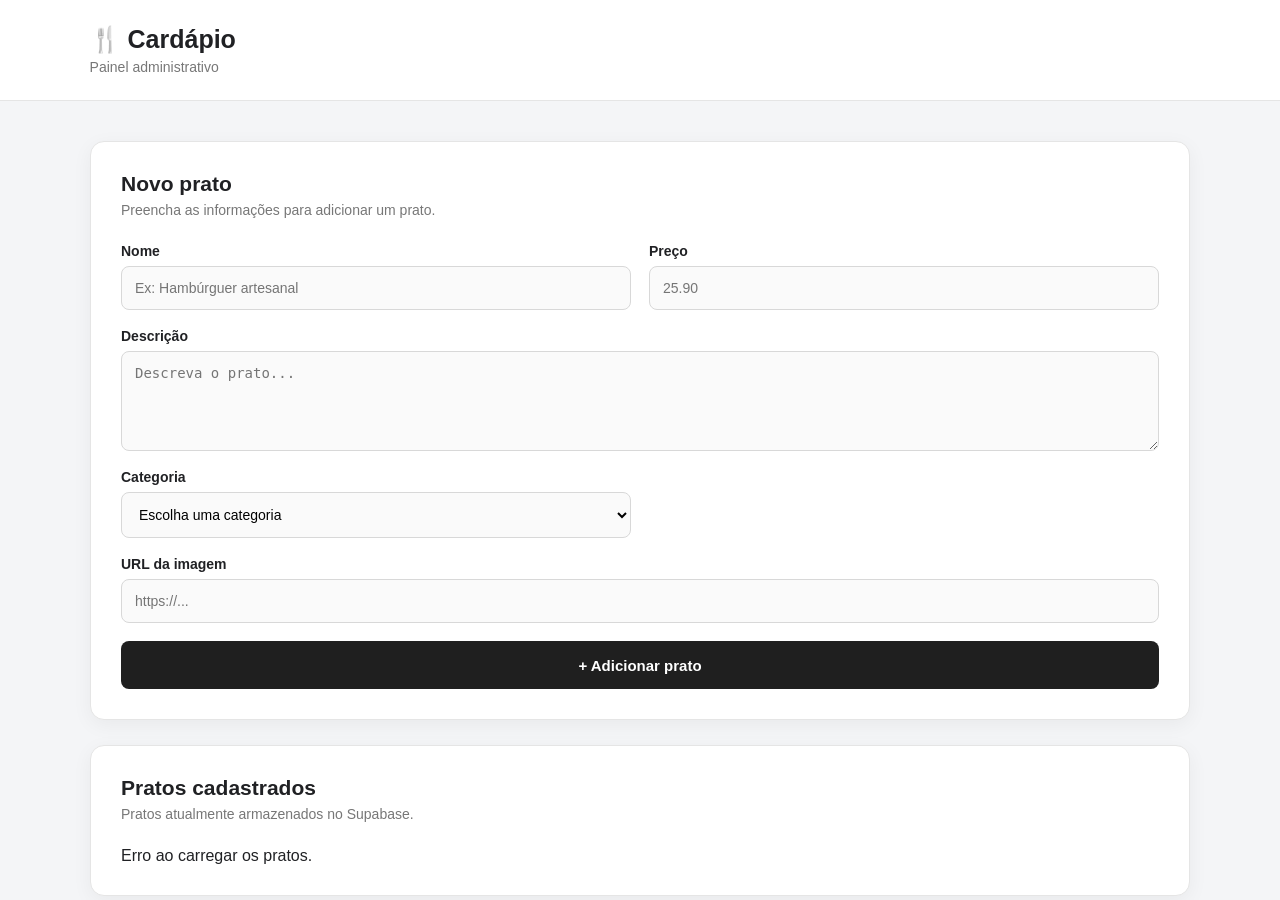
==== index.html @ d07afbeb "Rename admin.html to index.html" ====
<!DOCTYPE html>
<html lang="pt-BR">

<head>

    <meta charset="UTF-8">

    <meta name="viewport" content="width=device-width, initial-scale=1.0">

    <title>Administração do Cardápio</title>

    <link rel="stylesheet" href="admin.css">

</head>

<body>

    <header class="topo">

        <div>

            <h1>🍴 Cardápio</h1>

            <p>Painel administrativo</p>

        </div>

    </header>


    <main>

        <!-- =====================================
             ADICIONAR PRATO
        ====================================== -->

        <section class="painel">

            <div class="titulo">

                <h2>Novo prato</h2>

                <p>
                    Preencha as informações para adicionar um prato.
                </p>

            </div>


            <form id="formPrato">


                <div class="campo">

                    <label for="nome">
                        Nome
                    </label>

                    <input
                        type="text"
                        id="nome"
                        placeholder="Ex: Hambúrguer artesanal"
                        required
                    >

                </div>


                <div class="campo">

                    <label for="preco">
                        Preço
                    </label>

                    <input
                        type="number"
                        id="preco"
                        placeholder="25.90"
                        step="0.01"
                        min="0"
                        required
                    >

                </div>


                <div class="campo campo-grande">

                    <label for="descricao">
                        Descrição
                    </label>

                    <textarea
                        id="descricao"
                        placeholder="Descreva o prato..."
                    ></textarea>

                </div>


                <div class="campo">

                    <label for="categoria">
                        Categoria
                    </label>

                    <select id="categoria" required>

                        <option value="">
                            Escolha uma categoria
                        </option>

                        <option value="Entradas">
                            Entradas
                        </option>

                        <option value="Pratos Principais">
                            Pratos Principais
                        </option>

                        <option value="Bebidas">
                            Bebidas
                        </option>

                        <option value="Sobremesas">
                            Sobremesas
                        </option>

                    </select>

                </div>


                <div class="campo campo-grande">

                    <label for="imagem">
                        URL da imagem
                    </label>

                    <input
                        type="url"
                        id="imagem"
                        placeholder="https://..."
                    >

                </div>


                <button
                    type="submit"
                    id="botaoAdicionar"
                >
                    + Adicionar prato
                </button>


            </form>

        </section>


        <!-- =====================================
             PRATOS CADASTRADOS
        ====================================== -->

        <section class="painel">

            <div class="titulo">

                <h2>Pratos cadastrados</h2>

                <p>
                    Pratos atualmente armazenados no Supabase.
                </p>

            </div>


            <div id="listaPratos">

                <p class="carregando">
                    Carregando...
                </p>

            </div>

        </section>

    </main>


    <script src="admin.js"></script>

</body>

</html>
---- admin.css ----
* {
    box-sizing: border-box;
    margin: 0;
    padding: 0;
}

body {

    font-family:
        Arial,
        Helvetica,
        sans-serif;

    background: #f4f5f7;

    color: #202124;

    min-height: 100vh;
}


/* =========================================
   TOPO
========================================= */

.topo {

    background: #ffffff;

    border-bottom: 1px solid #e5e5e5;

    padding: 25px 7%;

}

.topo h1 {

    font-size: 25px;

    margin-bottom: 5px;

}

.topo p {

    color: #777;

    font-size: 14px;

}


/* =========================================
   CONTEÚDO
========================================= */

main {

    width: 90%;

    max-width: 1100px;

    margin: 40px auto;

}


/* =========================================
   PAINEL
========================================= */

.painel {

    background: white;

    border: 1px solid #e5e5e5;

    border-radius: 14px;

    padding: 30px;

    margin-bottom: 25px;

    box-shadow:
        0 5px 20px rgba(0, 0, 0, 0.05);

}


/* =========================================
   TÍTULO
========================================= */

.titulo {

    margin-bottom: 25px;

}

.titulo h2 {

    font-size: 21px;

    margin-bottom: 6px;

}

.titulo p {

    color: #777;

    font-size: 14px;

}


/* =========================================
   FORMULÁRIO
========================================= */

#formPrato {

    display: grid;

    grid-template-columns: 1fr 1fr;

    gap: 18px;

}

.campo {

    display: flex;

    flex-direction: column;

    gap: 7px;

}

.campo-grande {

    grid-column: span 2;

}

.campo label {

    font-size: 14px;

    font-weight: 600;

}

input,
textarea,
select {

    width: 100%;

    border: 1px solid #d8d8d8;

    border-radius: 8px;

    padding: 13px;

    font-size: 14px;

    background: #fafafa;

    outline: none;

}

textarea {

    min-height: 100px;

    resize: vertical;

}

input:focus,
textarea:focus,
select:focus {

    background: white;

    border-color: #555;

}


/* =========================================
   BOTÃO
========================================= */

#botaoAdicionar {

    grid-column: span 2;

    height: 48px;

    border: none;

    border-radius: 8px;

    background: #1f1f1f;

    color: white;

    font-size: 15px;

    font-weight: bold;

    cursor: pointer;

}

#botaoAdicionar:hover {

    background: #000;

}


/* =========================================
   LISTA
========================================= */

#listaPratos {

    display: grid;

    grid-template-columns:
        repeat(
            auto-fill,
            minmax(280px, 1fr)
        );

    gap: 20px;

}


/* =========================================
   CARD
========================================= */

.prato {

    border: 1px solid #e5e5e5;

    border-radius: 12px;

    overflow: hidden;

    background: white;

}


.prato-imagem {

    width: 100%;

    height: 180px;

    object-fit: cover;

    background: #eee;

}


.prato-info {

    padding: 18px;

}


.prato-info h3 {

    font-size: 18px;

    margin-bottom: 8px;

}


.prato-info p {

    color: #777;

    font-size: 14px;

    line-height: 1.5;

    margin-bottom: 12px;

}


.prato-categoria {

    display: inline-block;

    background: #f0f0f0;

    border-radius: 20px;

    padding: 5px 10px;

    font-size: 12px;

    margin-bottom: 10px;

}


.prato-preco {

    display: block;

    font-size: 18px;

    font-weight: bold;

}


/* =========================================
   MENSAGENS
========================================= */

.carregando {

    color: #777;

    text-align: center;

    padding: 30px;

}


/* =========================================
   MOBILE
========================================= */

@media (max-width: 700px) {

    main {

        width: 94%;

        margin: 25px auto;

    }

    .painel {

        padding: 20px;

    }

    #formPrato {

        grid-template-columns: 1fr;

    }

    .campo-grande,
    #botaoAdicionar {

        grid-column: span 1;

    }

}
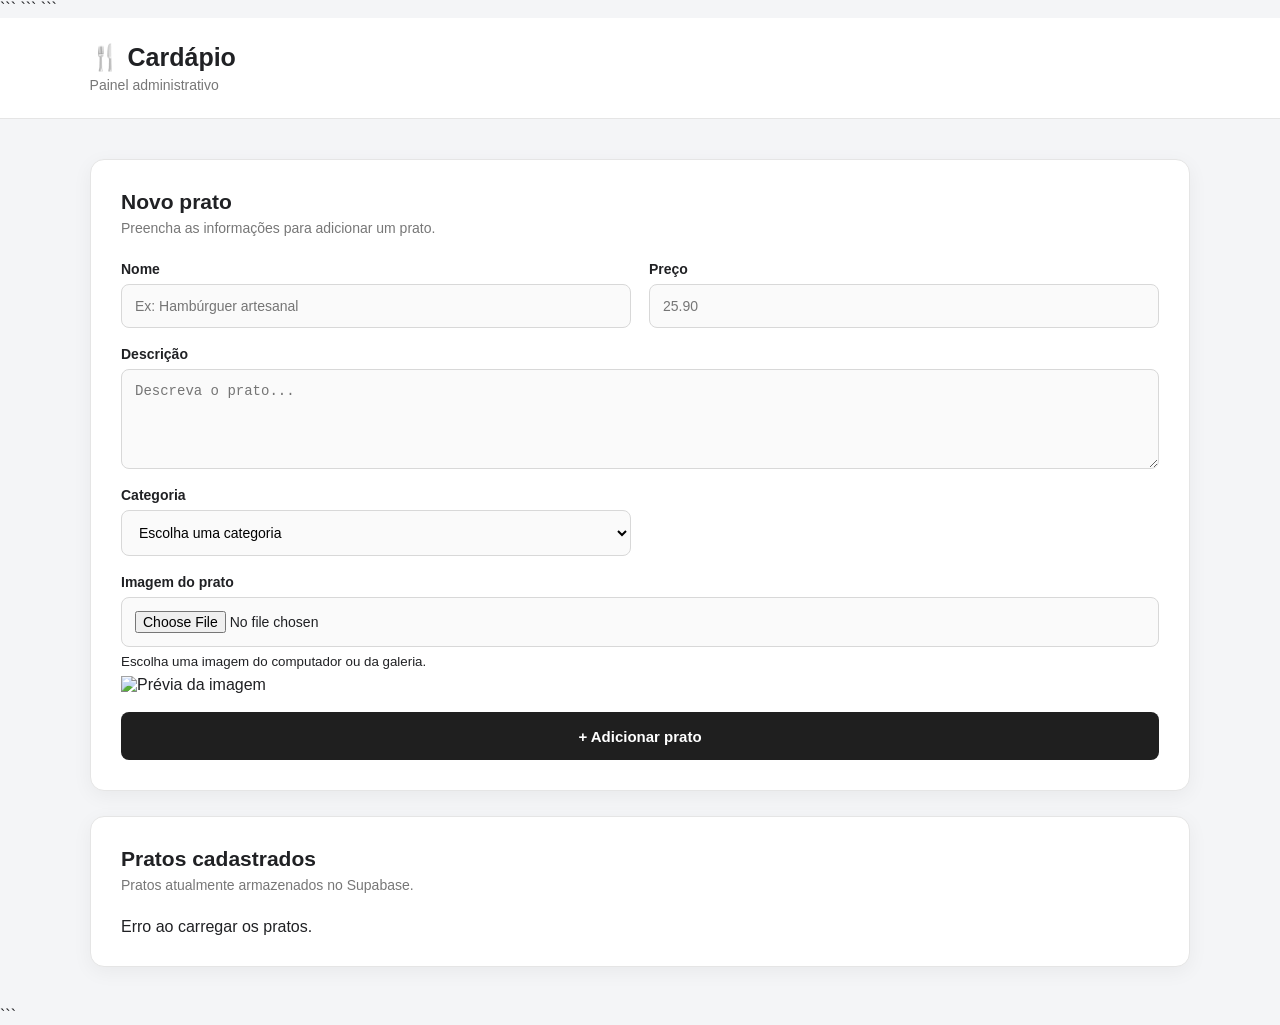
==== commit d3e4e5b4: "Update index.html" ====
--- a/index.html
+++ b/index.html
@@ -1,195 +1,211 @@
 <!DOCTYPE html>
+
 <html lang="pt-BR">
 
 <head>
 
-    <meta charset="UTF-8">
-
-    <meta name="viewport" content="width=device-width, initial-scale=1.0">
-
-    <title>Administração do Cardápio</title>
-
-    <link rel="stylesheet" href="admin.css">
+```
+<meta charset="UTF-8">
+
+<meta name="viewport" content="width=device-width, initial-scale=1.0">
+
+<title>Administração do Cardápio</title>
+
+<link rel="stylesheet" href="admin.css">
+```
 
 </head>
 
 <body>
 
-    <header class="topo">
-
-        <div>
-
-            <h1>🍴 Cardápio</h1>
-
-            <p>Painel administrativo</p>
+```
+<header class="topo">
+
+    <div>
+
+        <h1>🍴 Cardápio</h1>
+
+        <p>Painel administrativo</p>
+
+    </div>
+
+</header>
+
+
+<main>
+
+    <section class="painel">
+
+        <div class="titulo">
+
+            <h2>Novo prato</h2>
+
+            <p>
+                Preencha as informações para adicionar um prato.
+            </p>
 
         </div>
 
-    </header>
-
-
-    <main>
-
-        <!-- =====================================
-             ADICIONAR PRATO
-        ====================================== -->
-
-        <section class="painel">
-
-            <div class="titulo">
-
-                <h2>Novo prato</h2>
-
-                <p>
-                    Preencha as informações para adicionar um prato.
-                </p>
-
-            </div>
-
-
-            <form id="formPrato">
-
-
-                <div class="campo">
-
-                    <label for="nome">
-                        Nome
-                    </label>
-
-                    <input
-                        type="text"
-                        id="nome"
-                        placeholder="Ex: Hambúrguer artesanal"
-                        required
+
+        <form id="formPrato">
+
+
+            <div class="campo">
+
+                <label for="nome">
+                    Nome
+                </label>
+
+                <input
+                    type="text"
+                    id="nome"
+                    placeholder="Ex: Hambúrguer artesanal"
+                    required
+                >
+
+            </div>
+
+
+            <div class="campo">
+
+                <label for="preco">
+                    Preço
+                </label>
+
+                <input
+                    type="number"
+                    id="preco"
+                    placeholder="25.90"
+                    step="0.01"
+                    min="0"
+                    required
+                >
+
+            </div>
+
+
+            <div class="campo campo-grande">
+
+                <label for="descricao">
+                    Descrição
+                </label>
+
+                <textarea
+                    id="descricao"
+                    placeholder="Descreva o prato..."
+                ></textarea>
+
+            </div>
+
+
+            <div class="campo">
+
+                <label for="categoria">
+                    Categoria
+                </label>
+
+                <select id="categoria" required>
+
+                    <option value="">
+                        Escolha uma categoria
+                    </option>
+
+                    <option value="Entradas">
+                        Entradas
+                    </option>
+
+                    <option value="Pratos Principais">
+                        Pratos Principais
+                    </option>
+
+                    <option value="Bebidas">
+                        Bebidas
+                    </option>
+
+                    <option value="Sobremesas">
+                        Sobremesas
+                    </option>
+
+                </select>
+
+            </div>
+
+
+            <!-- UPLOAD DE IMAGEM -->
+
+            <div class="campo campo-grande">
+
+                <label for="imagem">
+                    Imagem do prato
+                </label>
+
+                <input
+                    type="file"
+                    id="imagem"
+                    accept="image/*"
+                    required
+                >
+
+                <small>
+                    Escolha uma imagem do computador ou da galeria.
+                </small>
+
+
+                <!-- PRÉ-VISUALIZAÇÃO -->
+
+                <div id="previewContainer">
+
+                    <img
+                        id="previewImagem"
+                        alt="Prévia da imagem"
                     >
 
                 </div>
 
-
-                <div class="campo">
-
-                    <label for="preco">
-                        Preço
-                    </label>
-
-                    <input
-                        type="number"
-                        id="preco"
-                        placeholder="25.90"
-                        step="0.01"
-                        min="0"
-                        required
-                    >
-
-                </div>
-
-
-                <div class="campo campo-grande">
-
-                    <label for="descricao">
-                        Descrição
-                    </label>
-
-                    <textarea
-                        id="descricao"
-                        placeholder="Descreva o prato..."
-                    ></textarea>
-
-                </div>
-
-
-                <div class="campo">
-
-                    <label for="categoria">
-                        Categoria
-                    </label>
-
-                    <select id="categoria" required>
-
-                        <option value="">
-                            Escolha uma categoria
-                        </option>
-
-                        <option value="Entradas">
-                            Entradas
-                        </option>
-
-                        <option value="Pratos Principais">
-                            Pratos Principais
-                        </option>
-
-                        <option value="Bebidas">
-                            Bebidas
-                        </option>
-
-                        <option value="Sobremesas">
-                            Sobremesas
-                        </option>
-
-                    </select>
-
-                </div>
-
-
-                <div class="campo campo-grande">
-
-                    <label for="imagem">
-                        URL da imagem
-                    </label>
-
-                    <input
-                        type="url"
-                        id="imagem"
-                        placeholder="https://..."
-                    >
-
-                </div>
-
-
-                <button
-                    type="submit"
-                    id="botaoAdicionar"
-                >
-                    + Adicionar prato
-                </button>
-
-
-            </form>
-
-        </section>
-
-
-        <!-- =====================================
-             PRATOS CADASTRADOS
-        ====================================== -->
-
-        <section class="painel">
-
-            <div class="titulo">
-
-                <h2>Pratos cadastrados</h2>
-
-                <p>
-                    Pratos atualmente armazenados no Supabase.
-                </p>
-
-            </div>
-
-
-            <div id="listaPratos">
-
-                <p class="carregando">
-                    Carregando...
-                </p>
-
-            </div>
-
-        </section>
-
-    </main>
-
-
-    <script src="admin.js"></script>
+            </div>
+
+
+            <button
+                type="submit"
+                id="botaoAdicionar"
+            >
+                + Adicionar prato
+            </button>
+
+
+        </form>
+
+    </section>
+
+
+    <section class="painel">
+
+        <div class="titulo">
+
+            <h2>Pratos cadastrados</h2>
+
+            <p>
+                Pratos atualmente armazenados no Supabase.
+            </p>
+
+        </div>
+
+
+        <div id="listaPratos">
+
+            <p class="carregando">
+                Carregando...
+            </p>
+
+        </div>
+
+    </section>
+
+</main>
+
+
+<script src="admin.js"></script>
+```
 
 </body>
 
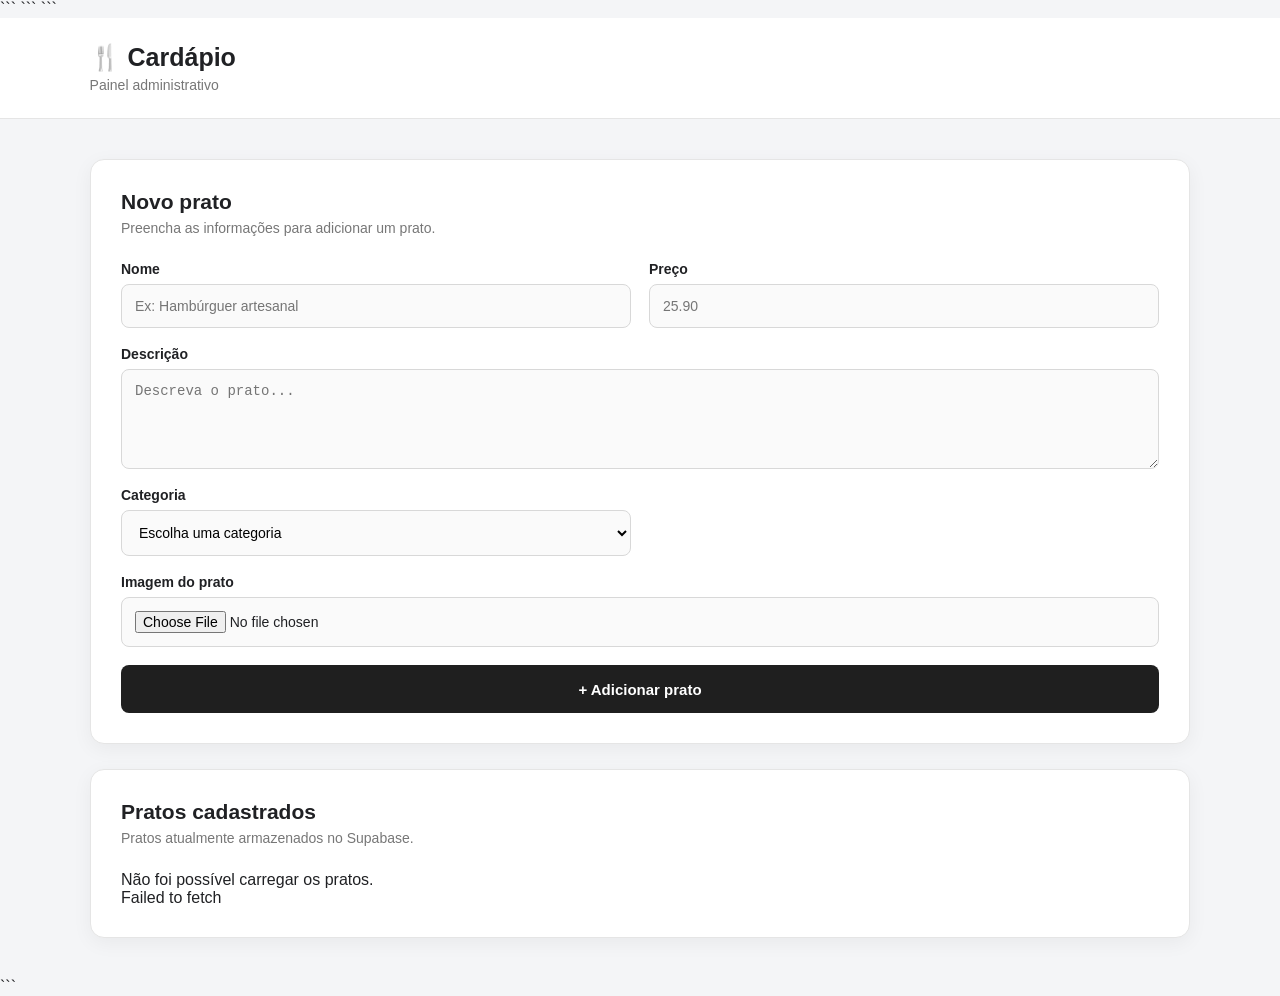
==== commit e0452c11: "Update index.html" ====
--- a/index.html
+++ b/index.html
@@ -33,6 +33,10 @@
 
 
 <main>
+
+    <!-- =====================================
+         ADICIONAR PRATO
+    ====================================== -->
 
     <section class="painel">
 
@@ -131,7 +135,9 @@
             </div>
 
 
-            <!-- UPLOAD DE IMAGEM -->
+            <!-- =====================================
+                 UPLOAD DE IMAGEM
+            ====================================== -->
 
             <div class="campo campo-grande">
 
@@ -146,17 +152,14 @@
                     required
                 >
 
-                <small>
-                    Escolha uma imagem do computador ou da galeria.
-                </small>
-
-
-                <!-- PRÉ-VISUALIZAÇÃO -->
-
-                <div id="previewContainer">
+                <div
+                    id="previewContainer"
+                    style="display: none;"
+                >
 
                     <img
                         id="previewImagem"
+                        src=""
                         alt="Prévia da imagem"
                     >
 
@@ -178,6 +181,10 @@
     </section>
 
 
+    <!-- =====================================
+         PRATOS CADASTRADOS
+    ====================================== -->
+
     <section class="painel">
 
         <div class="titulo">
--- a/admin.css
+++ b/admin.css
@@ -379,3 +379,42 @@
     }
 
 }
+/* =========================================
+   UPLOAD DE IMAGEM
+========================================= */
+
+#imagem {
+
+    cursor: pointer;
+
+}
+
+#previewContainer {
+
+    display: none;
+
+    width: 100%;
+
+    height: 250px;
+
+    margin-top: 10px;
+
+    border: 2px dashed #d8d8d8;
+
+    border-radius: 10px;
+
+    overflow: hidden;
+
+    background: #f5f5f5;
+
+}
+
+#previewImagem {
+
+    width: 100%;
+
+    height: 100%;
+
+    object-fit: cover;
+
+}
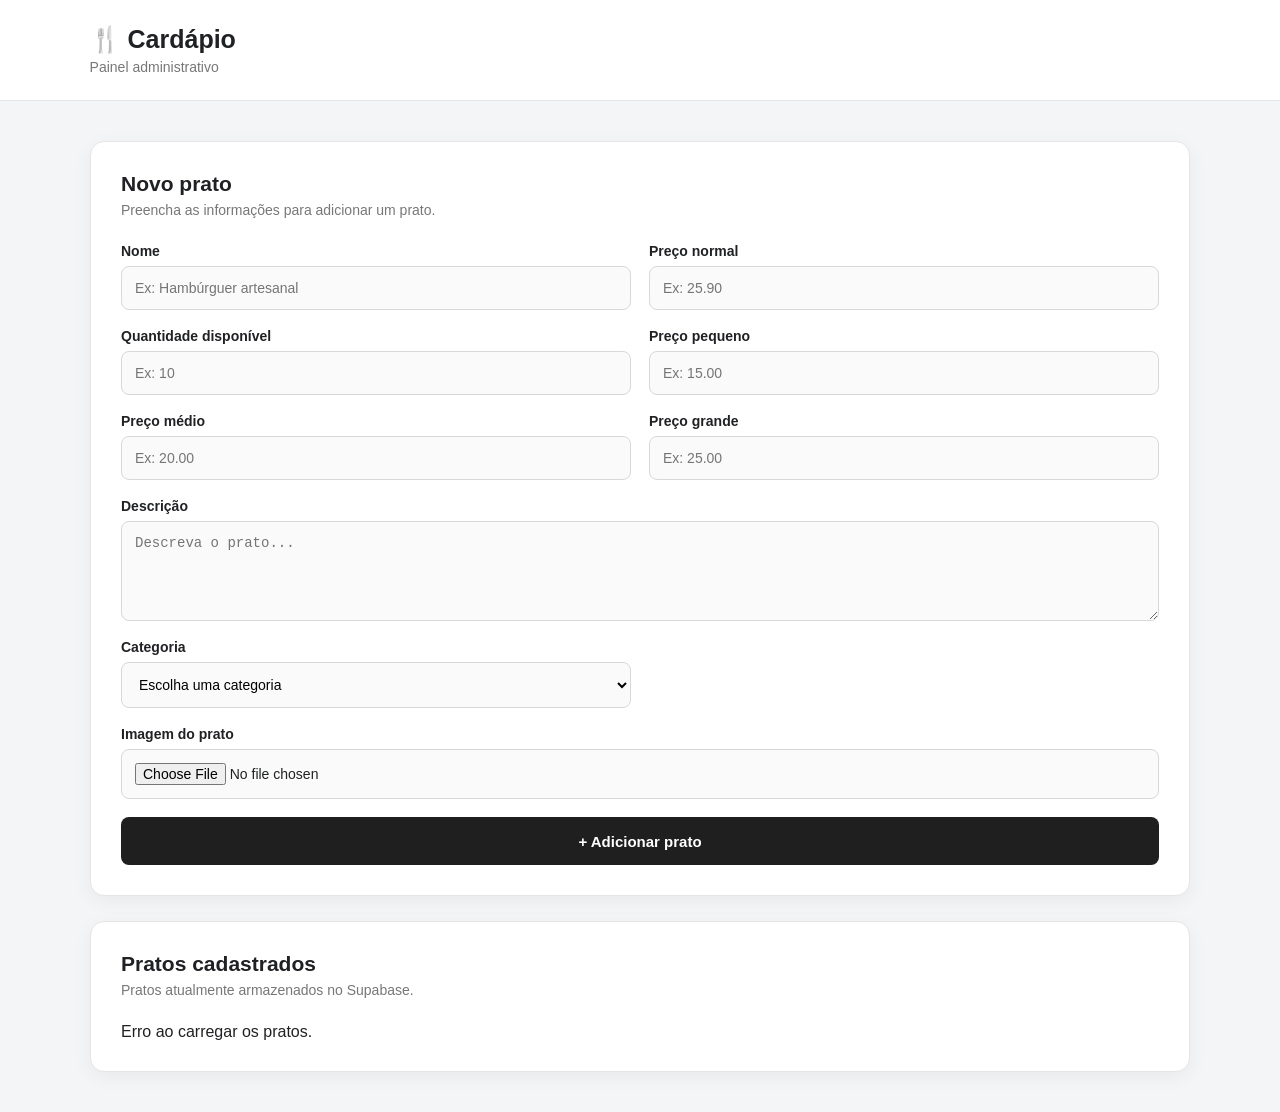
==== commit 3d3ef71c: "Update index.html" ====
--- a/index.html
+++ b/index.html
@@ -4,7 +4,7 @@
 
 <head>
 
-```
+
 <meta charset="UTF-8">
 
 <meta name="viewport" content="width=device-width, initial-scale=1.0">
@@ -12,13 +12,13 @@
 <title>Administração do Cardápio</title>
 
 <link rel="stylesheet" href="admin.css">
-```
+
 
 </head>
 
 <body>
 
-```
+
 <header class="topo">
 
     <div>
@@ -70,19 +70,106 @@
             </div>
 
 
+            <!-- =====================================
+                 PREÇO NORMAL
+            ====================================== -->
+
             <div class="campo">
 
                 <label for="preco">
-                    Preço
+                    Preço normal
                 </label>
 
                 <input
                     type="number"
                     id="preco"
-                    placeholder="25.90"
+                    placeholder="Ex: 25.90"
                     step="0.01"
                     min="0"
-                    required
+                >
+
+            </div>
+
+
+            <!-- =====================================
+                 QUANTIDADE
+            ====================================== -->
+
+            <div class="campo">
+
+                <label for="quantidade">
+                    Quantidade disponível
+                </label>
+
+                <input
+                    type="number"
+                    id="quantidade"
+                    placeholder="Ex: 10"
+                    min="0"
+                    step="1"
+                >
+
+            </div>
+
+
+            <!-- =====================================
+                 PREÇO PEQUENO
+            ====================================== -->
+
+            <div class="campo">
+
+                <label for="preco_pequeno">
+                    Preço pequeno
+                </label>
+
+                <input
+                    type="number"
+                    id="preco_pequeno"
+                    placeholder="Ex: 15.00"
+                    step="0.01"
+                    min="0"
+                >
+
+            </div>
+
+
+            <!-- =====================================
+                 PREÇO MÉDIO
+            ====================================== -->
+
+            <div class="campo">
+
+                <label for="preco_medio">
+                    Preço médio
+                </label>
+
+                <input
+                    type="number"
+                    id="preco_medio"
+                    placeholder="Ex: 20.00"
+                    step="0.01"
+                    min="0"
+                >
+
+            </div>
+
+
+            <!-- =====================================
+                 PREÇO GRANDE
+            ====================================== -->
+
+            <div class="campo">
+
+                <label for="preco_grande">
+                    Preço grande
+                </label>
+
+                <input
+                    type="number"
+                    id="preco_grande"
+                    placeholder="Ex: 25.00"
+                    step="0.01"
+                    min="0"
                 >
 
             </div>
@@ -212,7 +299,6 @@
 
 
 <script src="admin.js"></script>
-```
 
 </body>
 
--- a/admin.css
+++ b/admin.css
@@ -192,7 +192,7 @@
 
 
 /* =========================================
-   BOTÃO
+   BOTÃO ADICIONAR
 ========================================= */
 
 #botaoAdicionar {
@@ -220,6 +220,14 @@
 #botaoAdicionar:hover {
 
     background: #000;
+
+}
+
+#botaoAdicionar:disabled {
+
+    opacity: 0.6;
+
+    cursor: not-allowed;
 
 }
 
@@ -327,6 +335,57 @@
 
     font-weight: bold;
 
+    margin-bottom: 15px;
+
+}
+
+
+/* =========================================
+   BOTÃO EXCLUIR
+========================================= */
+
+.botao-excluir {
+
+    width: 100%;
+
+    border: none;
+
+    border-radius: 8px;
+
+    padding: 11px;
+
+    background: #dc3545;
+
+    color: white;
+
+    font-size: 14px;
+
+    font-weight: bold;
+
+    cursor: pointer;
+
+    transition:
+        opacity 0.2s ease,
+        transform 0.2s ease;
+
+}
+
+.botao-excluir:hover {
+
+    opacity: 0.85;
+
+    transform: translateY(-1px);
+
+}
+
+.botao-excluir:disabled {
+
+    opacity: 0.6;
+
+    cursor: not-allowed;
+
+    transform: none;
+
 }
 
 
@@ -341,6 +400,47 @@
     text-align: center;
 
     padding: 30px;
+
+}
+
+
+/* =========================================
+   UPLOAD DE IMAGEM
+========================================= */
+
+#imagem {
+
+    cursor: pointer;
+
+}
+
+#previewContainer {
+
+    display: none;
+
+    width: 100%;
+
+    height: 250px;
+
+    margin-top: 10px;
+
+    border: 2px dashed #d8d8d8;
+
+    border-radius: 10px;
+
+    overflow: hidden;
+
+    background: #f5f5f5;
+
+}
+
+#previewImagem {
+
+    width: 100%;
+
+    height: 100%;
+
+    object-fit: cover;
 
 }
 
@@ -379,42 +479,3 @@
     }
 
 }
-/* =========================================
-   UPLOAD DE IMAGEM
-========================================= */
-
-#imagem {
-
-    cursor: pointer;
-
-}
-
-#previewContainer {
-
-    display: none;
-
-    width: 100%;
-
-    height: 250px;
-
-    margin-top: 10px;
-
-    border: 2px dashed #d8d8d8;
-
-    border-radius: 10px;
-
-    overflow: hidden;
-
-    background: #f5f5f5;
-
-}
-
-#previewImagem {
-
-    width: 100%;
-
-    height: 100%;
-
-    object-fit: cover;
-
-}
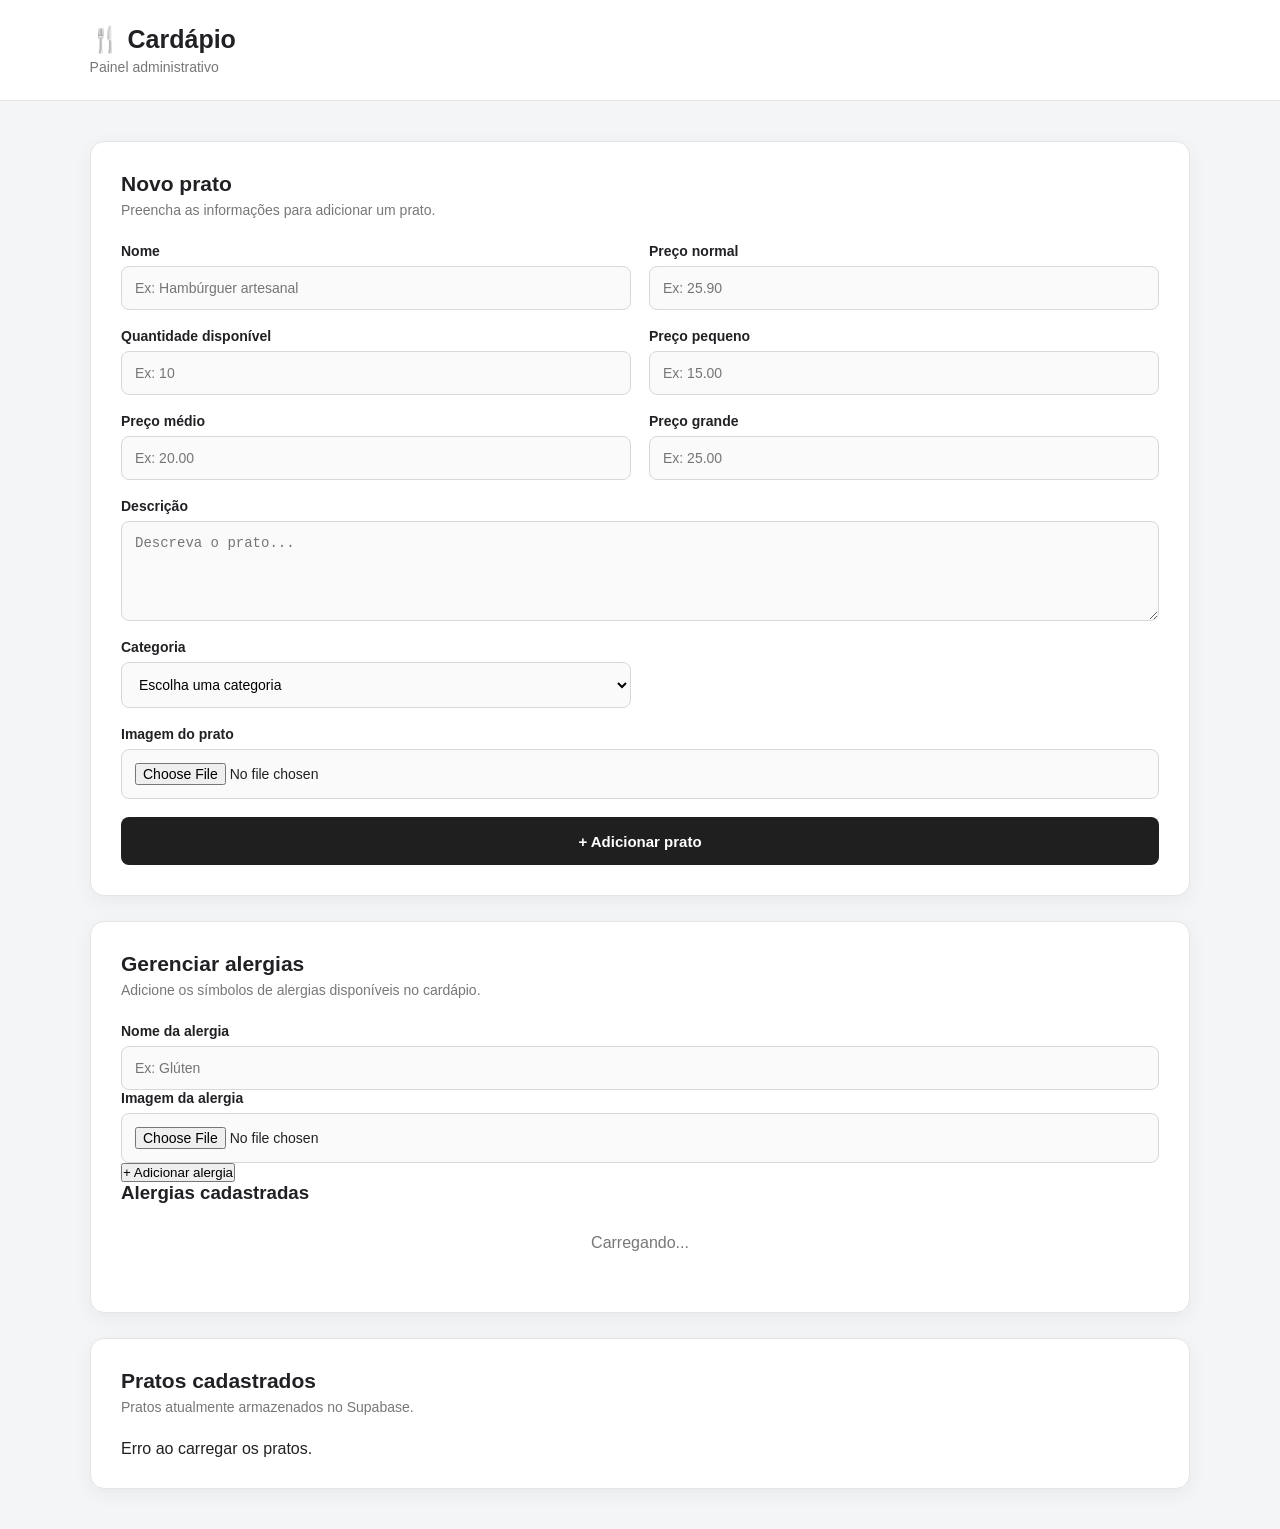
==== commit 20f396c6: "Update index.html" ====
--- a/index.html
+++ b/index.html
@@ -4,7 +4,6 @@
 
 <head>
 
-
 <meta charset="UTF-8">
 
 <meta name="viewport" content="width=device-width, initial-scale=1.0">
@@ -13,7 +12,6 @@
 
 <link rel="stylesheet" href="admin.css">
 
-
 </head>
 
 <body>
@@ -34,238 +32,362 @@
 
 <main>
 
+
     <!-- =====================================
-         ADICIONAR PRATO
+         ÁREA DE CADASTROS
     ====================================== -->
 
-    <section class="painel">
-
-        <div class="titulo">
-
-            <h2>Novo prato</h2>
-
-            <p>
-                Preencha as informações para adicionar um prato.
-            </p>
-
-        </div>
-
-
-        <form id="formPrato">
-
-
-            <div class="campo">
-
-                <label for="nome">
-                    Nome
-                </label>
-
-                <input
-                    type="text"
-                    id="nome"
-                    placeholder="Ex: Hambúrguer artesanal"
-                    required
+    <div class="painel-cadastros">
+
+
+        <!-- =====================================
+             ADICIONAR PRATO
+        ====================================== -->
+
+        <section class="painel">
+
+            <div class="titulo">
+
+                <h2>Novo prato</h2>
+
+                <p>
+                    Preencha as informações para adicionar um prato.
+                </p>
+
+            </div>
+
+
+            <form id="formPrato">
+
+
+                <div class="campo">
+
+                    <label for="nome">
+                        Nome
+                    </label>
+
+                    <input
+                        type="text"
+                        id="nome"
+                        placeholder="Ex: Hambúrguer artesanal"
+                        required
+                    >
+
+                </div>
+
+
+                <!-- =====================================
+                     PREÇO NORMAL
+                ====================================== -->
+
+                <div class="campo">
+
+                    <label for="preco">
+                        Preço normal
+                    </label>
+
+                    <input
+                        type="number"
+                        id="preco"
+                        placeholder="Ex: 25.90"
+                        step="0.01"
+                        min="0"
+                    >
+
+                </div>
+
+
+                <!-- =====================================
+                     QUANTIDADE
+                ====================================== -->
+
+                <div class="campo">
+
+                    <label for="quantidade">
+                        Quantidade disponível
+                    </label>
+
+                    <input
+                        type="number"
+                        id="quantidade"
+                        placeholder="Ex: 10"
+                        min="0"
+                        step="1"
+                    >
+
+                </div>
+
+
+                <!-- =====================================
+                     PREÇO PEQUENO
+                ====================================== -->
+
+                <div class="campo">
+
+                    <label for="preco_pequeno">
+                        Preço pequeno
+                    </label>
+
+                    <input
+                        type="number"
+                        id="preco_pequeno"
+                        placeholder="Ex: 15.00"
+                        step="0.01"
+                        min="0"
+                    >
+
+                </div>
+
+
+                <!-- =====================================
+                     PREÇO MÉDIO
+                ====================================== -->
+
+                <div class="campo">
+
+                    <label for="preco_medio">
+                        Preço médio
+                    </label>
+
+                    <input
+                        type="number"
+                        id="preco_medio"
+                        placeholder="Ex: 20.00"
+                        step="0.01"
+                        min="0"
+                    >
+
+                </div>
+
+
+                <!-- =====================================
+                     PREÇO GRANDE
+                ====================================== -->
+
+                <div class="campo">
+
+                    <label for="preco_grande">
+                        Preço grande
+                    </label>
+
+                    <input
+                        type="number"
+                        id="preco_grande"
+                        placeholder="Ex: 25.00"
+                        step="0.01"
+                        min="0"
+                    >
+
+                </div>
+
+
+                <div class="campo campo-grande">
+
+                    <label for="descricao">
+                        Descrição
+                    </label>
+
+                    <textarea
+                        id="descricao"
+                        placeholder="Descreva o prato..."
+                    ></textarea>
+
+                </div>
+
+
+                <div class="campo">
+
+                    <label for="categoria">
+                        Categoria
+                    </label>
+
+                    <select id="categoria" required>
+
+                        <option value="">
+                            Escolha uma categoria
+                        </option>
+
+                        <option value="Entradas">
+                            Entradas
+                        </option>
+
+                        <option value="Pratos Principais">
+                            Pratos Principais
+                        </option>
+
+                        <option value="Bebidas">
+                            Bebidas
+                        </option>
+
+                        <option value="Sobremesas">
+                            Sobremesas
+                        </option>
+
+                    </select>
+
+                </div>
+
+
+                <!-- =====================================
+                     UPLOAD DE IMAGEM DO PRATO
+                ====================================== -->
+
+                <div class="campo campo-grande">
+
+                    <label for="imagem">
+                        Imagem do prato
+                    </label>
+
+                    <input
+                        type="file"
+                        id="imagem"
+                        accept="image/*"
+                        required
+                    >
+
+                    <div
+                        id="previewContainer"
+                        style="display: none;"
+                    >
+
+                        <img
+                            id="previewImagem"
+                            src=""
+                            alt="Prévia da imagem"
+                        >
+
+                    </div>
+
+                </div>
+
+
+                <button
+                    type="submit"
+                    id="botaoAdicionar"
                 >
+                    + Adicionar prato
+                </button>
+
+
+            </form>
+
+        </section>
+
+
+        <!-- =====================================
+             GERENCIAR ALERGIAS
+        ====================================== -->
+
+        <section class="painel painel-alergias">
+
+            <div class="titulo">
+
+                <h2>Gerenciar alergias</h2>
+
+                <p>
+                    Adicione os símbolos de alergias disponíveis no cardápio.
+                </p>
 
             </div>
 
 
             <!-- =====================================
-                 PREÇO NORMAL
+                 FORMULÁRIO DE ALERGIA
             ====================================== -->
 
-            <div class="campo">
-
-                <label for="preco">
-                    Preço normal
-                </label>
-
-                <input
-                    type="number"
-                    id="preco"
-                    placeholder="Ex: 25.90"
-                    step="0.01"
-                    min="0"
-                >
-
-            </div>
-
-
-            <!-- =====================================
-                 QUANTIDADE
-            ====================================== -->
-
-            <div class="campo">
-
-                <label for="quantidade">
-                    Quantidade disponível
-                </label>
-
-                <input
-                    type="number"
-                    id="quantidade"
-                    placeholder="Ex: 10"
-                    min="0"
-                    step="1"
-                >
-
-            </div>
-
-
-            <!-- =====================================
-                 PREÇO PEQUENO
-            ====================================== -->
-
-            <div class="campo">
-
-                <label for="preco_pequeno">
-                    Preço pequeno
-                </label>
-
-                <input
-                    type="number"
-                    id="preco_pequeno"
-                    placeholder="Ex: 15.00"
-                    step="0.01"
-                    min="0"
-                >
-
-            </div>
-
-
-            <!-- =====================================
-                 PREÇO MÉDIO
-            ====================================== -->
-
-            <div class="campo">
-
-                <label for="preco_medio">
-                    Preço médio
-                </label>
-
-                <input
-                    type="number"
-                    id="preco_medio"
-                    placeholder="Ex: 20.00"
-                    step="0.01"
-                    min="0"
-                >
-
-            </div>
-
-
-            <!-- =====================================
-                 PREÇO GRANDE
-            ====================================== -->
-
-            <div class="campo">
-
-                <label for="preco_grande">
-                    Preço grande
-                </label>
-
-                <input
-                    type="number"
-                    id="preco_grande"
-                    placeholder="Ex: 25.00"
-                    step="0.01"
-                    min="0"
-                >
-
-            </div>
-
-
-            <div class="campo campo-grande">
-
-                <label for="descricao">
-                    Descrição
-                </label>
-
-                <textarea
-                    id="descricao"
-                    placeholder="Descreva o prato..."
-                ></textarea>
-
-            </div>
-
-
-            <div class="campo">
-
-                <label for="categoria">
-                    Categoria
-                </label>
-
-                <select id="categoria" required>
-
-                    <option value="">
-                        Escolha uma categoria
-                    </option>
-
-                    <option value="Entradas">
-                        Entradas
-                    </option>
-
-                    <option value="Pratos Principais">
-                        Pratos Principais
-                    </option>
-
-                    <option value="Bebidas">
-                        Bebidas
-                    </option>
-
-                    <option value="Sobremesas">
-                        Sobremesas
-                    </option>
-
-                </select>
-
-            </div>
-
-
-            <!-- =====================================
-                 UPLOAD DE IMAGEM
-            ====================================== -->
-
-            <div class="campo campo-grande">
-
-                <label for="imagem">
-                    Imagem do prato
-                </label>
-
-                <input
-                    type="file"
-                    id="imagem"
-                    accept="image/*"
-                    required
-                >
+            <form id="formAlergia">
+
+
+                <div class="campo">
+
+                    <label for="nomeAlergia">
+                        Nome da alergia
+                    </label>
+
+                    <input
+                        type="text"
+                        id="nomeAlergia"
+                        placeholder="Ex: Glúten"
+                        required
+                    >
+
+                </div>
+
+
+                <!-- =====================================
+                     UPLOAD DA IMAGEM DA ALERGIA
+                ====================================== -->
+
+                <div class="campo">
+
+                    <label for="imagemAlergia">
+                        Imagem da alergia
+                    </label>
+
+                    <input
+                        type="file"
+                        id="imagemAlergia"
+                        accept="image/*"
+                        required
+                    >
+
+                </div>
+
+
+                <!-- =====================================
+                     PRÉVIA DA IMAGEM DA ALERGIA
+                ====================================== -->
 
                 <div
-                    id="previewContainer"
+                    id="previewAlergiaContainer"
                     style="display: none;"
                 >
 
                     <img
-                        id="previewImagem"
+                        id="previewImagemAlergia"
                         src=""
-                        alt="Prévia da imagem"
-                    >
+                        alt="Prévia da imagem da alergia"
+                    >
+
+                </div>
+
+
+                <button
+                    type="submit"
+                    id="botaoAdicionarAlergia"
+                >
+                    + Adicionar alergia
+                </button>
+
+
+            </form>
+
+
+            <!-- =====================================
+                 ALERGIAS CADASTRADAS
+            ====================================== -->
+
+            <div class="lista-alergias-container">
+
+                <h3>
+                    Alergias cadastradas
+                </h3>
+
+                <div id="listaAlergias">
+
+                    <p class="carregando">
+                        Carregando...
+                    </p>
 
                 </div>
 
             </div>
 
 
-            <button
-                type="submit"
-                id="botaoAdicionar"
-            >
-                + Adicionar prato
-            </button>
-
-
-        </form>
-
-    </section>
+        </section>
+
+
+    </div>
 
 
     <!-- =====================================
@@ -295,6 +417,7 @@
 
     </section>
 
+
 </main>
 
 
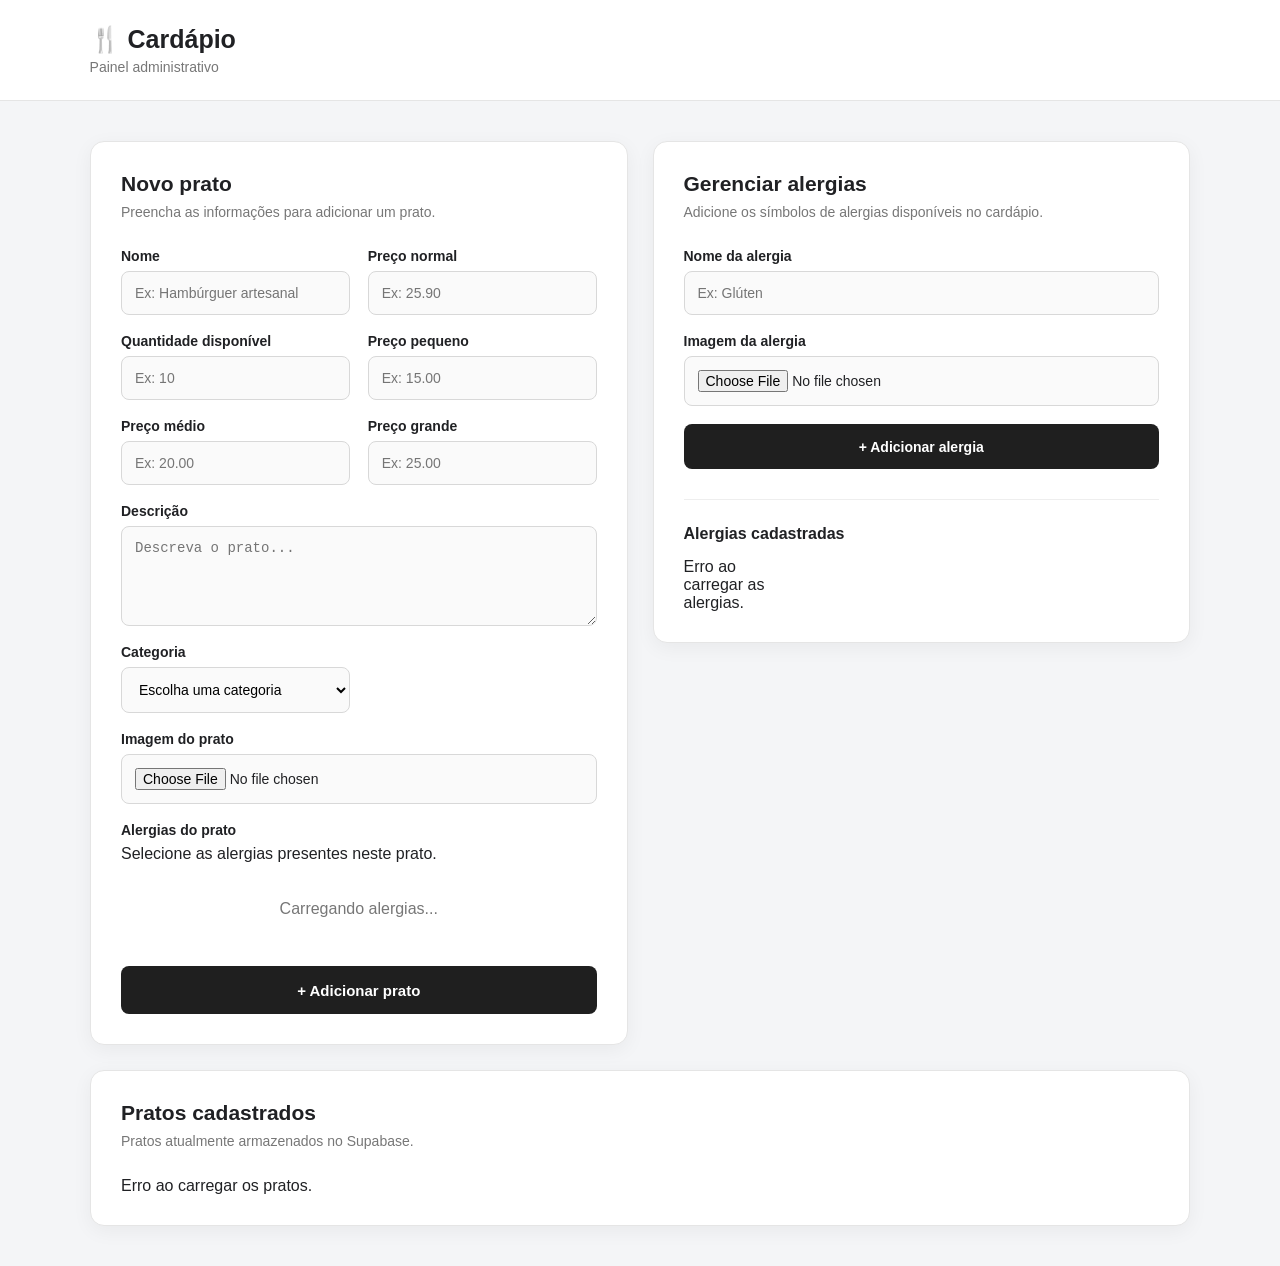
==== commit f461bd70: "Update index.html" ====
--- a/index.html
+++ b/index.html
@@ -255,6 +255,31 @@
                             src=""
                             alt="Prévia da imagem"
                         >
+
+                    </div>
+
+                </div>
+
+
+                <!-- =====================================
+                     ALERGIAS DO PRATO
+                ====================================== -->
+
+                <div class="campo campo-grande selecao-alergias">
+
+                    <label>
+                        Alergias do prato
+                    </label>
+
+                    <p class="descricao-alergias">
+                        Selecione as alergias presentes neste prato.
+                    </p>
+
+                    <div id="listaAlergiasPrato">
+
+                        <p class="carregando">
+                            Carregando alergias...
+                        </p>
 
                     </div>
 
--- a/admin.css
+++ b/admin.css
@@ -66,6 +66,23 @@
 
 
 /* =========================================
+   ÁREA DE CADASTROS
+========================================= */
+
+.painel-cadastros {
+
+    display: grid;
+
+    grid-template-columns: 1fr 1fr;
+
+    gap: 25px;
+
+    align-items: start;
+
+}
+
+
+/* =========================================
    PAINEL
 ========================================= */
 
@@ -111,11 +128,13 @@
 
     font-size: 14px;
 
-}
-
-
-/* =========================================
-   FORMULÁRIO
+    line-height: 1.5;
+
+}
+
+
+/* =========================================
+   FORMULÁRIO DO PRATO
 ========================================= */
 
 #formPrato {
@@ -128,6 +147,26 @@
 
 }
 
+
+/* =========================================
+   FORMULÁRIO DE ALERGIA
+========================================= */
+
+#formAlergia {
+
+    display: flex;
+
+    flex-direction: column;
+
+    gap: 18px;
+
+}
+
+
+/* =========================================
+   CAMPOS
+========================================= */
+
 .campo {
 
     display: flex;
@@ -151,6 +190,11 @@
     font-weight: 600;
 
 }
+
+
+/* =========================================
+   INPUTS
+========================================= */
 
 input,
 textarea,
@@ -192,7 +236,7 @@
 
 
 /* =========================================
-   BOTÃO ADICIONAR
+   BOTÃO ADICIONAR PRATO
 ========================================= */
 
 #botaoAdicionar {
@@ -233,7 +277,300 @@
 
 
 /* =========================================
-   LISTA
+   BOTÃO ADICIONAR ALERGIA
+========================================= */
+
+#botaoAdicionarAlergia {
+
+    width: 100%;
+
+    height: 45px;
+
+    border: none;
+
+    border-radius: 8px;
+
+    background: #1f1f1f;
+
+    color: white;
+
+    font-size: 14px;
+
+    font-weight: bold;
+
+    cursor: pointer;
+
+    transition:
+        background 0.2s ease,
+        opacity 0.2s ease,
+        transform 0.2s ease;
+
+}
+
+#botaoAdicionarAlergia:hover {
+
+    background: #000;
+
+    transform: translateY(-1px);
+
+}
+
+#botaoAdicionarAlergia:disabled {
+
+    opacity: 0.6;
+
+    cursor: not-allowed;
+
+    transform: none;
+
+}
+
+
+/* =========================================
+   UPLOAD DO PRATO
+========================================= */
+
+#imagem {
+
+    cursor: pointer;
+
+}
+
+
+/* =========================================
+   PRÉVIA DA IMAGEM DO PRATO
+========================================= */
+
+#previewContainer {
+
+    display: none;
+
+    width: 100%;
+
+    height: 250px;
+
+    margin-top: 10px;
+
+    border: 2px dashed #d8d8d8;
+
+    border-radius: 10px;
+
+    overflow: hidden;
+
+    background: #f5f5f5;
+
+}
+
+#previewImagem {
+
+    width: 100%;
+
+    height: 100%;
+
+    object-fit: cover;
+
+}
+
+
+/* =========================================
+   UPLOAD DA ALERGIA
+========================================= */
+
+#imagemAlergia {
+
+    cursor: pointer;
+
+}
+
+
+/* =========================================
+   PRÉVIA DA IMAGEM DA ALERGIA
+========================================= */
+
+#previewAlergiaContainer {
+
+    display: none;
+
+    width: 100%;
+
+    height: 150px;
+
+    margin-top: -5px;
+
+    border: 2px dashed #d8d8d8;
+
+    border-radius: 10px;
+
+    overflow: hidden;
+
+    background: #f5f5f5;
+
+    align-items: center;
+
+    justify-content: center;
+
+}
+
+#previewImagemAlergia {
+
+    width: 100%;
+
+    height: 100%;
+
+    object-fit: contain;
+
+}
+
+
+/* =========================================
+   LISTA DE ALERGIAS
+========================================= */
+
+.lista-alergias-container {
+
+    margin-top: 30px;
+
+    padding-top: 25px;
+
+    border-top: 1px solid #eeeeee;
+
+}
+
+.lista-alergias-container h3 {
+
+    font-size: 16px;
+
+    margin-bottom: 15px;
+
+}
+
+
+/* =========================================
+   GRID DAS ALERGIAS
+========================================= */
+
+#listaAlergias {
+
+    display: grid;
+
+    grid-template-columns:
+        repeat(
+            auto-fill,
+            minmax(110px, 1fr)
+        );
+
+    gap: 10px;
+
+}
+
+
+/* =========================================
+   CARD DA ALERGIA
+========================================= */
+
+.alergia {
+
+    border: 1px solid #e5e5e5;
+
+    border-radius: 10px;
+
+    padding: 10px;
+
+    background: #fafafa;
+
+    text-align: center;
+
+    transition:
+        transform 0.2s ease,
+        box-shadow 0.2s ease;
+
+}
+
+.alergia:hover {
+
+    transform: translateY(-2px);
+
+    box-shadow:
+        0 4px 12px rgba(0, 0, 0, 0.08);
+
+}
+
+
+/* =========================================
+   IMAGEM DA ALERGIA
+========================================= */
+
+.alergia-imagem {
+
+    width: 60px;
+
+    height: 60px;
+
+    object-fit: contain;
+
+    display: block;
+
+    margin: 0 auto 8px;
+
+}
+
+
+/* =========================================
+   NOME DA ALERGIA
+========================================= */
+
+.alergia-nome {
+
+    display: block;
+
+    font-size: 13px;
+
+    font-weight: 600;
+
+    line-height: 1.3;
+
+    word-break: break-word;
+
+}
+
+
+/* =========================================
+   BOTÃO EXCLUIR ALERGIA
+========================================= */
+
+.botao-excluir-alergia {
+
+    width: 100%;
+
+    margin-top: 9px;
+
+    border: none;
+
+    border-radius: 6px;
+
+    padding: 7px 5px;
+
+    background: #dc3545;
+
+    color: white;
+
+    font-size: 11px;
+
+    font-weight: bold;
+
+    cursor: pointer;
+
+}
+
+.botao-excluir-alergia:hover {
+
+    opacity: 0.85;
+
+}
+
+
+/* =========================================
+   LISTA DE PRATOS
 ========================================= */
 
 #listaPratos {
@@ -252,7 +589,7 @@
 
 
 /* =========================================
-   CARD
+   CARD DO PRATO
 ========================================= */
 
 .prato {
@@ -341,7 +678,7 @@
 
 
 /* =========================================
-   BOTÃO EXCLUIR
+   BOTÃO EXCLUIR PRATO
 ========================================= */
 
 .botao-excluir {
@@ -405,49 +742,19 @@
 
 
 /* =========================================
-   UPLOAD DE IMAGEM
-========================================= */
-
-#imagem {
-
-    cursor: pointer;
-
-}
-
-#previewContainer {
-
-    display: none;
-
-    width: 100%;
-
-    height: 250px;
-
-    margin-top: 10px;
-
-    border: 2px dashed #d8d8d8;
-
-    border-radius: 10px;
-
-    overflow: hidden;
-
-    background: #f5f5f5;
-
-}
-
-#previewImagem {
-
-    width: 100%;
-
-    height: 100%;
-
-    object-fit: cover;
-
-}
-
-
-/* =========================================
    MOBILE
 ========================================= */
+
+@media (max-width: 900px) {
+
+    .painel-cadastros {
+
+        grid-template-columns: 1fr;
+
+    }
+
+}
+
 
 @media (max-width: 700px) {
 
@@ -478,4 +785,14 @@
 
     }
 
-}
+    #listaAlergias {
+
+        grid-template-columns:
+            repeat(
+                2,
+                1fr
+            );
+
+    }
+
+}
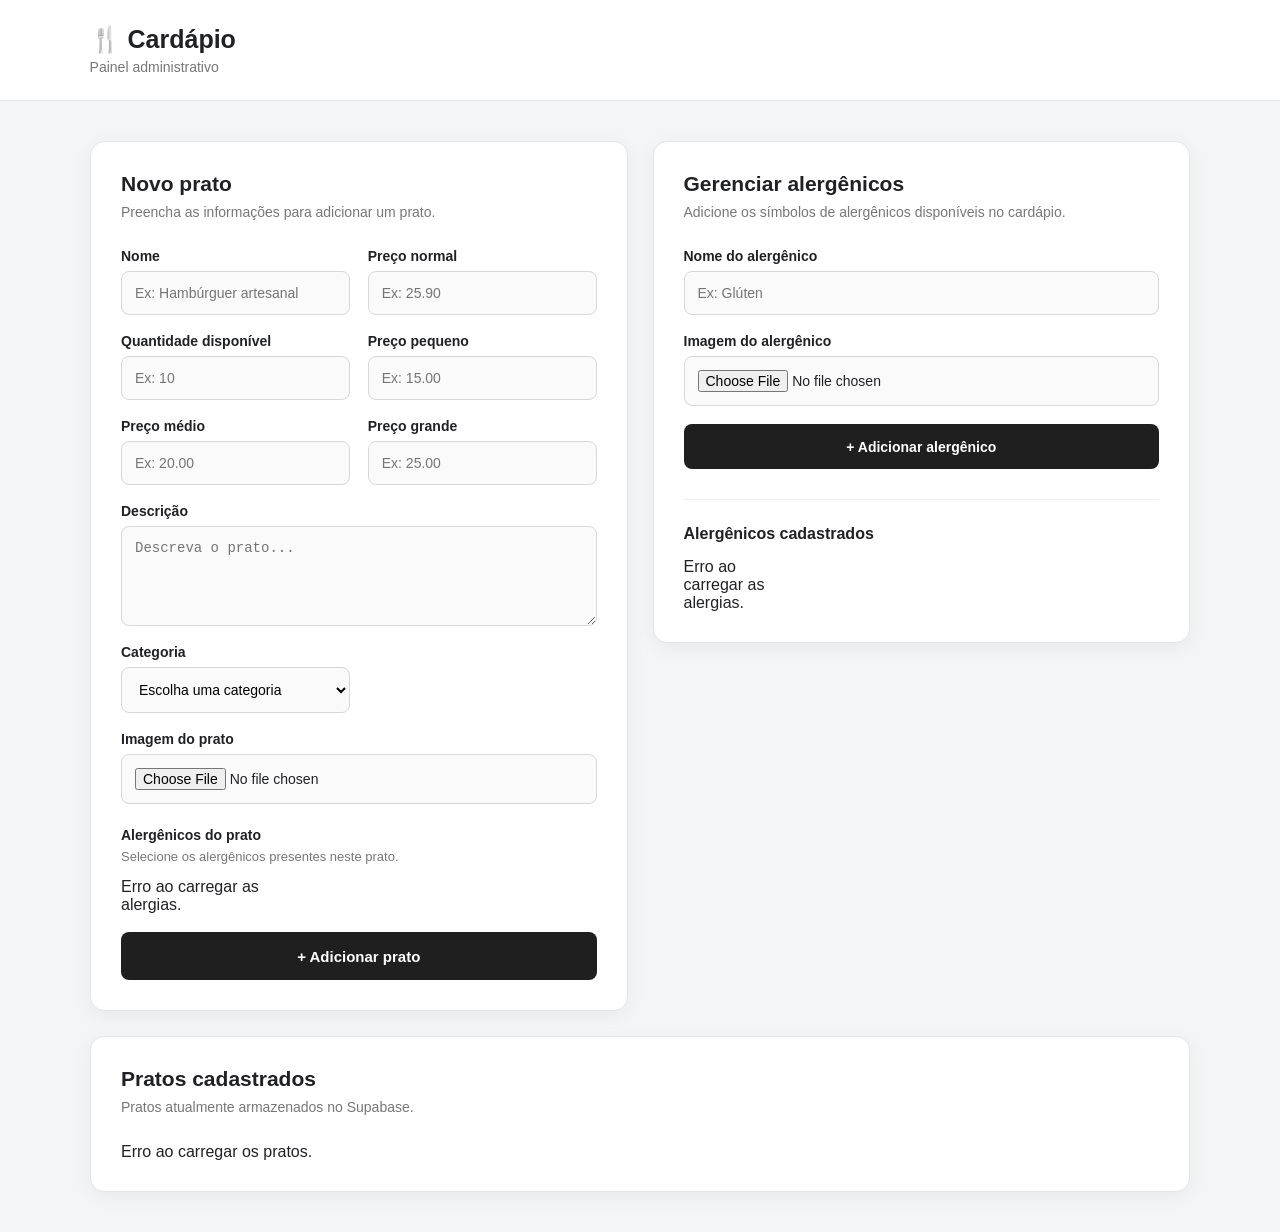
==== commit 589a56f1: "Update index.html" ====
--- a/index.html
+++ b/index.html
@@ -1,452 +1,473 @@
 <!DOCTYPE html>
-
 <html lang="pt-BR">
 
 <head>
 
-<meta charset="UTF-8">
-
-<meta name="viewport" content="width=device-width, initial-scale=1.0">
-
-<title>Administração do Cardápio</title>
-
-<link rel="stylesheet" href="admin.css">
+    <meta charset="UTF-8">
+
+    <meta
+        name="viewport"
+        content="width=device-width, initial-scale=1.0"
+    >
+
+    <title>Administração do Cardápio</title>
+
+    <link rel="stylesheet" href="admin.css">
 
 </head>
 
 <body>
 
 
-<header class="topo">
-
-    <div>
-
-        <h1>🍴 Cardápio</h1>
-
-        <p>Painel administrativo</p>
-
-    </div>
-
-</header>
-
-
-<main>
-
-
-    <!-- =====================================
-         ÁREA DE CADASTROS
-    ====================================== -->
-
-    <div class="painel-cadastros">
+    <header class="topo">
+
+        <div>
+
+            <h1>🍴 Cardápio</h1>
+
+            <p>Painel administrativo</p>
+
+        </div>
+
+    </header>
+
+
+
+    <main>
 
 
         <!-- =====================================
-             ADICIONAR PRATO
+             ÁREA DE CADASTROS
         ====================================== -->
 
-        <section class="painel">
-
-            <div class="titulo">
-
-                <h2>Novo prato</h2>
-
-                <p>
-                    Preencha as informações para adicionar um prato.
-                </p>
-
-            </div>
-
-
-            <form id="formPrato">
-
-
-                <div class="campo">
-
-                    <label for="nome">
-                        Nome
-                    </label>
-
-                    <input
-                        type="text"
-                        id="nome"
-                        placeholder="Ex: Hambúrguer artesanal"
-                        required
+        <div class="painel-cadastros">
+
+
+            <!-- =====================================
+                 ADICIONAR PRATO
+            ====================================== -->
+
+            <section class="painel">
+
+                <div class="titulo">
+
+                    <h2>Novo prato</h2>
+
+                    <p>
+                        Preencha as informações para adicionar um prato.
+                    </p>
+
+                </div>
+
+
+                <form id="formPrato">
+
+
+                    <div class="campo">
+
+                        <label for="nome">
+                            Nome
+                        </label>
+
+                        <input
+                            type="text"
+                            id="nome"
+                            placeholder="Ex: Hambúrguer artesanal"
+                            required
+                        >
+
+                    </div>
+
+
+
+                    <!-- =====================================
+                         PREÇO NORMAL
+                    ====================================== -->
+
+                    <div class="campo">
+
+                        <label for="preco">
+                            Preço normal
+                        </label>
+
+                        <input
+                            type="number"
+                            id="preco"
+                            placeholder="Ex: 25.90"
+                            step="0.01"
+                            min="0"
+                        >
+
+                    </div>
+
+
+
+                    <!-- =====================================
+                         QUANTIDADE
+                    ====================================== -->
+
+                    <div class="campo">
+
+                        <label for="quantidade">
+                            Quantidade disponível
+                        </label>
+
+                        <input
+                            type="number"
+                            id="quantidade"
+                            placeholder="Ex: 10"
+                            min="0"
+                            step="1"
+                        >
+
+                    </div>
+
+
+
+                    <!-- =====================================
+                         PREÇO PEQUENO
+                    ====================================== -->
+
+                    <div class="campo">
+
+                        <label for="preco_pequeno">
+                            Preço pequeno
+                        </label>
+
+                        <input
+                            type="number"
+                            id="preco_pequeno"
+                            placeholder="Ex: 15.00"
+                            step="0.01"
+                            min="0"
+                        >
+
+                    </div>
+
+
+
+                    <!-- =====================================
+                         PREÇO MÉDIO
+                    ====================================== -->
+
+                    <div class="campo">
+
+                        <label for="preco_medio">
+                            Preço médio
+                        </label>
+
+                        <input
+                            type="number"
+                            id="preco_medio"
+                            placeholder="Ex: 20.00"
+                            step="0.01"
+                            min="0"
+                        >
+
+                    </div>
+
+
+
+                    <!-- =====================================
+                         PREÇO GRANDE
+                    ====================================== -->
+
+                    <div class="campo">
+
+                        <label for="preco_grande">
+                            Preço grande
+                        </label>
+
+                        <input
+                            type="number"
+                            id="preco_grande"
+                            placeholder="Ex: 25.00"
+                            step="0.01"
+                            min="0"
+                        >
+
+                    </div>
+
+
+
+                    <div class="campo campo-grande">
+
+                        <label for="descricao">
+                            Descrição
+                        </label>
+
+                        <textarea
+                            id="descricao"
+                            placeholder="Descreva o prato..."
+                        ></textarea>
+
+                    </div>
+
+
+
+                    <div class="campo">
+
+                        <label for="categoria">
+                            Categoria
+                        </label>
+
+                        <select id="categoria" required>
+
+                            <option value="">
+                                Escolha uma categoria
+                            </option>
+
+                            <option value="Entradas">
+                                Entradas
+                            </option>
+
+                            <option value="Pratos Principais">
+                                Pratos Principais
+                            </option>
+
+                            <option value="Bebidas">
+                                Bebidas
+                            </option>
+
+                            <option value="Sobremesas">
+                                Sobremesas
+                            </option>
+
+                        </select>
+
+                    </div>
+
+
+
+                    <!-- =====================================
+                         UPLOAD DE IMAGEM DO PRATO
+                    ====================================== -->
+
+                    <div class="campo campo-grande">
+
+                        <label for="imagem">
+                            Imagem do prato
+                        </label>
+
+                        <input
+                            type="file"
+                            id="imagem"
+                            accept="image/*"
+                            required
+                        >
+
+                        <div
+                            id="previewContainer"
+                            style="display: none;"
+                        >
+
+                            <img
+                                id="previewImagem"
+                                src=""
+                                alt="Prévia da imagem"
+                            >
+
+                        </div>
+
+                    </div>
+
+
+
+                    <!-- =====================================
+                         ALERGÊNICOS DO PRATO
+                    ====================================== -->
+
+                    <div class="campo campo-grande selecao-alergias">
+
+                        <label>
+                            Alergênicos do prato
+                        </label>
+
+                        <p class="descricao-alergias">
+                            Selecione os alergênicos presentes neste prato.
+                        </p>
+
+                        <div id="listaAlergiasPrato">
+
+                            <p class="carregando">
+                                Carregando alergênicos...
+                            </p>
+
+                        </div>
+
+                    </div>
+
+
+
+                    <button
+                        type="submit"
+                        id="botaoAdicionar"
                     >
+                        + Adicionar prato
+                    </button>
+
+
+                </form>
+
+            </section>
+
+
+
+            <!-- =====================================
+                 GERENCIAR ALERGÊNICOS
+            ====================================== -->
+
+            <section class="painel painel-alergias">
+
+                <div class="titulo">
+
+                    <h2>Gerenciar alergênicos</h2>
+
+                    <p>
+                        Adicione os símbolos de alergênicos disponíveis no cardápio.
+                    </p>
 
                 </div>
 
 
+
                 <!-- =====================================
-                     PREÇO NORMAL
+                     FORMULÁRIO DE ALERGÊNICO
                 ====================================== -->
 
-                <div class="campo">
-
-                    <label for="preco">
-                        Preço normal
-                    </label>
-
-                    <input
-                        type="number"
-                        id="preco"
-                        placeholder="Ex: 25.90"
-                        step="0.01"
-                        min="0"
-                    >
-
-                </div>
-
-
-                <!-- =====================================
-                     QUANTIDADE
-                ====================================== -->
-
-                <div class="campo">
-
-                    <label for="quantidade">
-                        Quantidade disponível
-                    </label>
-
-                    <input
-                        type="number"
-                        id="quantidade"
-                        placeholder="Ex: 10"
-                        min="0"
-                        step="1"
-                    >
-
-                </div>
-
-
-                <!-- =====================================
-                     PREÇO PEQUENO
-                ====================================== -->
-
-                <div class="campo">
-
-                    <label for="preco_pequeno">
-                        Preço pequeno
-                    </label>
-
-                    <input
-                        type="number"
-                        id="preco_pequeno"
-                        placeholder="Ex: 15.00"
-                        step="0.01"
-                        min="0"
-                    >
-
-                </div>
-
-
-                <!-- =====================================
-                     PREÇO MÉDIO
-                ====================================== -->
-
-                <div class="campo">
-
-                    <label for="preco_medio">
-                        Preço médio
-                    </label>
-
-                    <input
-                        type="number"
-                        id="preco_medio"
-                        placeholder="Ex: 20.00"
-                        step="0.01"
-                        min="0"
-                    >
-
-                </div>
-
-
-                <!-- =====================================
-                     PREÇO GRANDE
-                ====================================== -->
-
-                <div class="campo">
-
-                    <label for="preco_grande">
-                        Preço grande
-                    </label>
-
-                    <input
-                        type="number"
-                        id="preco_grande"
-                        placeholder="Ex: 25.00"
-                        step="0.01"
-                        min="0"
-                    >
-
-                </div>
-
-
-                <div class="campo campo-grande">
-
-                    <label for="descricao">
-                        Descrição
-                    </label>
-
-                    <textarea
-                        id="descricao"
-                        placeholder="Descreva o prato..."
-                    ></textarea>
-
-                </div>
-
-
-                <div class="campo">
-
-                    <label for="categoria">
-                        Categoria
-                    </label>
-
-                    <select id="categoria" required>
-
-                        <option value="">
-                            Escolha uma categoria
-                        </option>
-
-                        <option value="Entradas">
-                            Entradas
-                        </option>
-
-                        <option value="Pratos Principais">
-                            Pratos Principais
-                        </option>
-
-                        <option value="Bebidas">
-                            Bebidas
-                        </option>
-
-                        <option value="Sobremesas">
-                            Sobremesas
-                        </option>
-
-                    </select>
-
-                </div>
-
-
-                <!-- =====================================
-                     UPLOAD DE IMAGEM DO PRATO
-                ====================================== -->
-
-                <div class="campo campo-grande">
-
-                    <label for="imagem">
-                        Imagem do prato
-                    </label>
-
-                    <input
-                        type="file"
-                        id="imagem"
-                        accept="image/*"
-                        required
-                    >
+                <form id="formAlergia">
+
+
+                    <div class="campo">
+
+                        <label for="nomeAlergia">
+                            Nome do alergênico
+                        </label>
+
+                        <input
+                            type="text"
+                            id="nomeAlergia"
+                            placeholder="Ex: Glúten"
+                            required
+                        >
+
+                    </div>
+
+
+
+                    <!-- =====================================
+                         UPLOAD DA IMAGEM DO ALERGÊNICO
+                    ====================================== -->
+
+                    <div class="campo">
+
+                        <label for="imagemAlergia">
+                            Imagem do alergênico
+                        </label>
+
+                        <input
+                            type="file"
+                            id="imagemAlergia"
+                            accept="image/*"
+                            required
+                        >
+
+                    </div>
+
+
+
+                    <!-- =====================================
+                         PRÉVIA DA IMAGEM DO ALERGÊNICO
+                    ====================================== -->
 
                     <div
-                        id="previewContainer"
+                        id="previewAlergiaContainer"
                         style="display: none;"
                     >
 
                         <img
-                            id="previewImagem"
+                            id="previewImagemAlergia"
                             src=""
-                            alt="Prévia da imagem"
-                        >
+                            alt="Prévia da imagem do alergênico"
+                        >
+
+                    </div>
+
+
+
+                    <button
+                        type="submit"
+                        id="botaoAdicionarAlergia"
+                    >
+                        + Adicionar alergênico
+                    </button>
+
+
+                </form>
+
+
+
+                <!-- =====================================
+                     ALERGÊNICOS CADASTRADOS
+                ====================================== -->
+
+                <div class="lista-alergias-container">
+
+                    <h3>
+                        Alergênicos cadastrados
+                    </h3>
+
+                    <div id="listaAlergias">
+
+                        <p class="carregando">
+                            Carregando...
+                        </p>
 
                     </div>
 
                 </div>
 
 
-                <!-- =====================================
-                     ALERGIAS DO PRATO
-                ====================================== -->
-
-                <div class="campo campo-grande selecao-alergias">
-
-                    <label>
-                        Alergias do prato
-                    </label>
-
-                    <p class="descricao-alergias">
-                        Selecione as alergias presentes neste prato.
-                    </p>
-
-                    <div id="listaAlergiasPrato">
-
-                        <p class="carregando">
-                            Carregando alergias...
-                        </p>
-
-                    </div>
-
-                </div>
-
-
-                <button
-                    type="submit"
-                    id="botaoAdicionar"
-                >
-                    + Adicionar prato
-                </button>
-
-
-            </form>
+            </section>
+
+
+        </div>
+
+
+
+        <!-- =====================================
+             PRATOS CADASTRADOS
+        ====================================== -->
+
+        <section class="painel">
+
+            <div class="titulo">
+
+                <h2>Pratos cadastrados</h2>
+
+                <p>
+                    Pratos atualmente armazenados no Supabase.
+                </p>
+
+            </div>
+
+
+            <div id="listaPratos">
+
+                <p class="carregando">
+                    Carregando...
+                </p>
+
+            </div>
 
         </section>
 
 
-        <!-- =====================================
-             GERENCIAR ALERGIAS
-        ====================================== -->
-
-        <section class="painel painel-alergias">
-
-            <div class="titulo">
-
-                <h2>Gerenciar alergias</h2>
-
-                <p>
-                    Adicione os símbolos de alergias disponíveis no cardápio.
-                </p>
-
-            </div>
-
-
-            <!-- =====================================
-                 FORMULÁRIO DE ALERGIA
-            ====================================== -->
-
-            <form id="formAlergia">
-
-
-                <div class="campo">
-
-                    <label for="nomeAlergia">
-                        Nome da alergia
-                    </label>
-
-                    <input
-                        type="text"
-                        id="nomeAlergia"
-                        placeholder="Ex: Glúten"
-                        required
-                    >
-
-                </div>
-
-
-                <!-- =====================================
-                     UPLOAD DA IMAGEM DA ALERGIA
-                ====================================== -->
-
-                <div class="campo">
-
-                    <label for="imagemAlergia">
-                        Imagem da alergia
-                    </label>
-
-                    <input
-                        type="file"
-                        id="imagemAlergia"
-                        accept="image/*"
-                        required
-                    >
-
-                </div>
-
-
-                <!-- =====================================
-                     PRÉVIA DA IMAGEM DA ALERGIA
-                ====================================== -->
-
-                <div
-                    id="previewAlergiaContainer"
-                    style="display: none;"
-                >
-
-                    <img
-                        id="previewImagemAlergia"
-                        src=""
-                        alt="Prévia da imagem da alergia"
-                    >
-
-                </div>
-
-
-                <button
-                    type="submit"
-                    id="botaoAdicionarAlergia"
-                >
-                    + Adicionar alergia
-                </button>
-
-
-            </form>
-
-
-            <!-- =====================================
-                 ALERGIAS CADASTRADAS
-            ====================================== -->
-
-            <div class="lista-alergias-container">
-
-                <h3>
-                    Alergias cadastradas
-                </h3>
-
-                <div id="listaAlergias">
-
-                    <p class="carregando">
-                        Carregando...
-                    </p>
-
-                </div>
-
-            </div>
-
-
-        </section>
-
-
-    </div>
-
-
-    <!-- =====================================
-         PRATOS CADASTRADOS
-    ====================================== -->
-
-    <section class="painel">
-
-        <div class="titulo">
-
-            <h2>Pratos cadastrados</h2>
-
-            <p>
-                Pratos atualmente armazenados no Supabase.
-            </p>
-
-        </div>
-
-
-        <div id="listaPratos">
-
-            <p class="carregando">
-                Carregando...
-            </p>
-
-        </div>
-
-    </section>
-
-
-</main>
-
-
-<script src="admin.js"></script>
+    </main>
+
+
+    <script src="admin.js"></script>
+
 
 </body>
 
--- a/admin.css
+++ b/admin.css
@@ -418,6 +418,162 @@
     height: 100%;
 
     object-fit: contain;
+
+}
+
+
+/* =========================================
+   SELEÇÃO DE ALERGIAS DO PRATO
+========================================= */
+
+.selecao-alergias {
+
+    padding-top: 5px;
+
+}
+
+.descricao-alergias {
+
+    color: #777;
+
+    font-size: 13px;
+
+    line-height: 1.4;
+
+    margin-top: -2px;
+
+}
+
+
+/* =========================================
+   GRID DE ALERGIAS PARA O PRATO
+========================================= */
+
+#listaAlergiasPrato {
+
+    display: grid;
+
+    grid-template-columns:
+        repeat(
+            auto-fill,
+            minmax(120px, 1fr)
+        );
+
+    gap: 10px;
+
+    margin-top: 5px;
+
+}
+
+
+/* =========================================
+   OPÇÃO DE ALERGIA DO PRATO
+========================================= */
+
+.alergia-opcao {
+
+    position: relative;
+
+    border: 1px solid #e2e2e2;
+
+    border-radius: 10px;
+
+    padding: 10px;
+
+    background: #fafafa;
+
+    cursor: pointer;
+
+    transition:
+        border-color 0.2s ease,
+        background 0.2s ease,
+        box-shadow 0.2s ease,
+        transform 0.2s ease;
+
+}
+
+
+/* =========================================
+   CHECKBOX DA ALERGIA
+========================================= */
+
+.alergia-opcao input[type="checkbox"] {
+
+    position: absolute;
+
+    top: 9px;
+
+    right: 9px;
+
+    width: 17px;
+
+    height: 17px;
+
+    margin: 0;
+
+    padding: 0;
+
+    cursor: pointer;
+
+    accent-color: #1f1f1f;
+
+}
+
+
+/* =========================================
+   ALERGIA SELECIONADA
+========================================= */
+
+.alergia-opcao:has(input[type="checkbox"]:checked) {
+
+    border-color: #1f1f1f;
+
+    background: #f0f0f0;
+
+    box-shadow:
+        0 3px 10px rgba(0, 0, 0, 0.08);
+
+}
+
+
+/* =========================================
+   IMAGEM DA ALERGIA NA SELEÇÃO
+========================================= */
+
+.alergia-opcao-imagem {
+
+    width: 55px;
+
+    height: 55px;
+
+    object-fit: contain;
+
+    display: block;
+
+    margin: 0 auto 7px;
+
+}
+
+
+/* =========================================
+   NOME DA ALERGIA NA SELEÇÃO
+========================================= */
+
+.alergia-opcao-nome {
+
+    display: block;
+
+    text-align: center;
+
+    font-size: 12px;
+
+    font-weight: 600;
+
+    line-height: 1.3;
+
+    word-break: break-word;
+
+    padding-right: 12px;
 
 }
 
@@ -795,4 +951,14 @@
 
     }
 
-}
+    #listaAlergiasPrato {
+
+        grid-template-columns:
+            repeat(
+                2,
+                1fr
+            );
+
+    }
+
+}
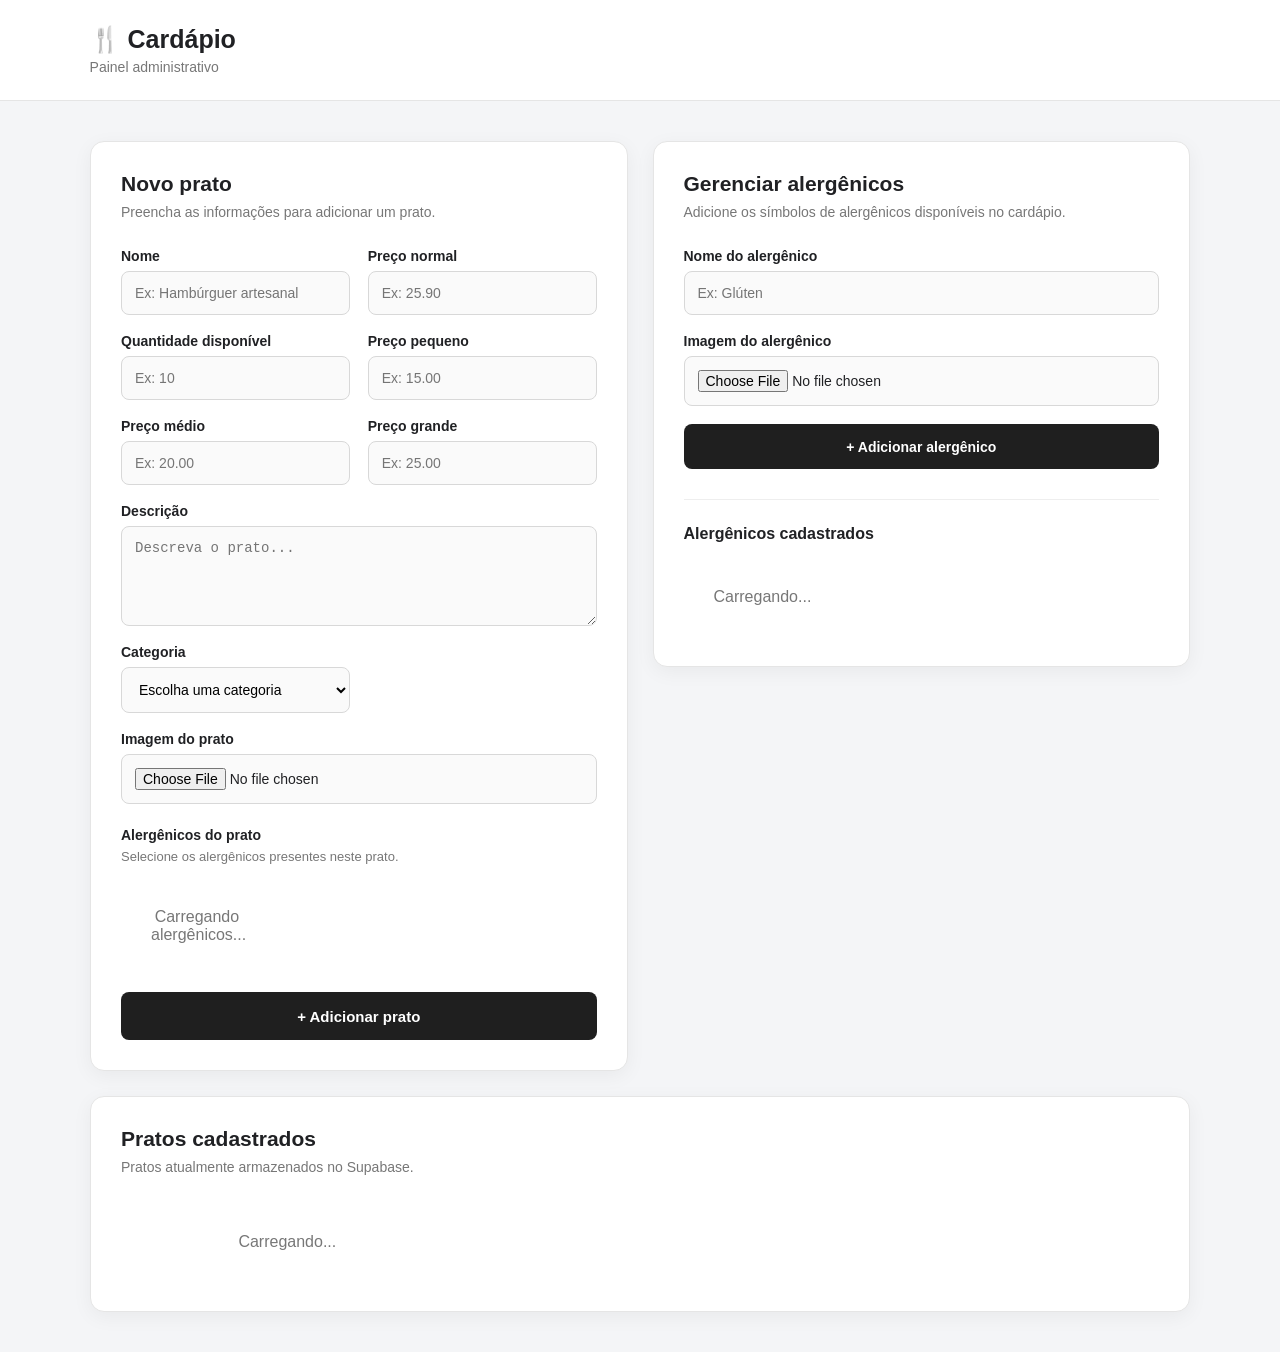
==== commit b3713617: "Update index.html" ====
--- a/index.html
+++ b/index.html
@@ -231,6 +231,48 @@
 
                             <option value="Sobremesas">
                                 Sobremesas
+                            </option>
+
+                            <!-- NOVAS CATEGORIAS -->
+
+                            <option value="Cuzcuz recheado">
+                                Cuzcuz recheado
+                            </option>
+
+                            <option value="Tapiocas">
+                                Tapiocas
+                            </option>
+
+                            <option value="Pizzas">
+                                Pizzas
+                            </option>
+
+                            <option value="Hambúrgueres">
+                                Hambúrgueres
+                            </option>
+
+                            <option value="Pastéis">
+                                Pastéis
+                            </option>
+
+                            <option value="Sugestões do chefe">
+                                Sugestões do chefe
+                            </option>
+
+                            <option value="Sugestões premium do chefe">
+                                Sugestões premium do chefe
+                            </option>
+
+                            <option value="Porções de salada">
+                                Porções de salada
+                            </option>
+
+                            <option value="Porções de carne">
+                                Porções de carne
+                            </option>
+
+                            <option value="Sucos">
+                                Sucos
                             </option>
 
                         </select>
--- a/admin.css
+++ b/admin.css
@@ -5,192 +5,130 @@
 }
 
 body {
-
-    font-family:
-        Arial,
-        Helvetica,
-        sans-serif;
-
+    font-family: Arial, Helvetica, sans-serif;
     background: #f4f5f7;
-
     color: #202124;
-
     min-height: 100vh;
 }
 
-
 /* =========================================
    TOPO
 ========================================= */
 
 .topo {
-
     background: #ffffff;
-
     border-bottom: 1px solid #e5e5e5;
-
     padding: 25px 7%;
-
 }
 
 .topo h1 {
-
     font-size: 25px;
-
     margin-bottom: 5px;
-
 }
 
 .topo p {
-
     color: #777;
-
-    font-size: 14px;
-
-}
-
+    font-size: 14px;
+}
 
 /* =========================================
    CONTEÚDO
 ========================================= */
 
 main {
-
     width: 90%;
-
     max-width: 1100px;
-
     margin: 40px auto;
-
-}
-
+}
 
 /* =========================================
    ÁREA DE CADASTROS
 ========================================= */
 
 .painel-cadastros {
-
     display: grid;
-
     grid-template-columns: 1fr 1fr;
-
     gap: 25px;
-
     align-items: start;
-
-}
-
+}
 
 /* =========================================
    PAINEL
 ========================================= */
 
 .painel {
-
-    background: white;
-
+    background: #ffffff;
     border: 1px solid #e5e5e5;
-
     border-radius: 14px;
-
     padding: 30px;
-
     margin-bottom: 25px;
-
-    box-shadow:
-        0 5px 20px rgba(0, 0, 0, 0.05);
-
-}
-
+    box-shadow: 0 5px 20px rgba(0, 0, 0, 0.05);
+}
 
 /* =========================================
    TÍTULO
 ========================================= */
 
 .titulo {
-
     margin-bottom: 25px;
-
 }
 
 .titulo h2 {
-
     font-size: 21px;
-
     margin-bottom: 6px;
-
 }
 
 .titulo p {
-
     color: #777;
-
-    font-size: 14px;
-
+    font-size: 14px;
     line-height: 1.5;
-
-}
-
+}
 
 /* =========================================
    FORMULÁRIO DO PRATO
 ========================================= */
 
 #formPrato {
-
     display: grid;
-
     grid-template-columns: 1fr 1fr;
-
     gap: 18px;
-
-}
-
+}
+
+#formPrato.modo-edicao {
+    padding: 16px;
+    border: 1px solid #b7d4ff;
+    border-radius: 12px;
+    background: #f8fbff;
+}
 
 /* =========================================
    FORMULÁRIO DE ALERGIA
 ========================================= */
 
 #formAlergia {
-
     display: flex;
-
     flex-direction: column;
-
     gap: 18px;
-
-}
-
+}
 
 /* =========================================
    CAMPOS
 ========================================= */
 
 .campo {
-
     display: flex;
-
     flex-direction: column;
-
     gap: 7px;
-
 }
 
 .campo-grande {
-
     grid-column: span 2;
-
 }
 
 .campo label {
-
-    font-size: 14px;
-
+    font-size: 14px;
     font-weight: 600;
-
-}
-
+}
 
 /* =========================================
    INPUTS
@@ -199,766 +137,560 @@
 input,
 textarea,
 select {
-
-    width: 100%;
-
+    width: 100%;
     border: 1px solid #d8d8d8;
-
     border-radius: 8px;
-
     padding: 13px;
-
-    font-size: 14px;
-
+    font-size: 14px;
     background: #fafafa;
-
     outline: none;
-
 }
 
 textarea {
-
     min-height: 100px;
-
     resize: vertical;
-
 }
 
 input:focus,
 textarea:focus,
 select:focus {
-
-    background: white;
-
+    background: #ffffff;
     border-color: #555;
-
-}
-
-
-/* =========================================
-   BOTÃO ADICIONAR PRATO
+}
+
+/* =========================================
+   BOTÃO ADICIONAR / SALVAR PRATO
 ========================================= */
 
 #botaoAdicionar {
-
     grid-column: span 2;
-
-    height: 48px;
-
+    width: 100%;
+    min-height: 48px;
     border: none;
-
     border-radius: 8px;
-
+    padding: 12px;
     background: #1f1f1f;
-
-    color: white;
-
+    color: #ffffff;
     font-size: 15px;
-
     font-weight: bold;
-
-    cursor: pointer;
-
-}
-
-#botaoAdicionar:hover {
-
-    background: #000;
-
-}
-
-#botaoAdicionar:disabled {
-
-    opacity: 0.6;
-
-    cursor: not-allowed;
-
-}
-
-
-/* =========================================
-   BOTÃO ADICIONAR ALERGIA
-========================================= */
-
-#botaoAdicionarAlergia {
-
-    width: 100%;
-
-    height: 45px;
-
-    border: none;
-
-    border-radius: 8px;
-
-    background: #1f1f1f;
-
-    color: white;
-
-    font-size: 14px;
-
-    font-weight: bold;
-
-    cursor: pointer;
-
+    cursor: pointer;
     transition:
         background 0.2s ease,
         opacity 0.2s ease,
         transform 0.2s ease;
-
+}
+
+#botaoAdicionar:hover {
+    background: #000000;
+}
+
+#botaoAdicionar:disabled {
+    opacity: 0.6;
+    cursor: not-allowed;
+    transform: none;
+}
+
+#botaoAdicionar.modo-edicao {
+    background: #198754;
+}
+
+#botaoAdicionar.modo-edicao:hover {
+    background: #157347;
+}
+
+/* =========================================
+   BOTÃO CANCELAR EDIÇÃO
+========================================= */
+
+#botaoCancelarEdicao {
+    grid-column: span 2;
+    width: 100%;
+    min-height: 44px;
+    padding: 11px;
+    border: 1px solid #d8d8d8;
+    border-radius: 8px;
+    background: #f1f3f5;
+    color: #343a40;
+    font-size: 14px;
+    font-weight: bold;
+    cursor: pointer;
+    transition:
+        background 0.2s ease,
+        border-color 0.2s ease;
+}
+
+#botaoCancelarEdicao:hover {
+    background: #e2e6ea;
+    border-color: #b8bec5;
+}
+
+/* =========================================
+   BOTÃO ADICIONAR ALERGIA
+========================================= */
+
+#botaoAdicionarAlergia {
+    width: 100%;
+    height: 45px;
+    border: none;
+    border-radius: 8px;
+    background: #1f1f1f;
+    color: #ffffff;
+    font-size: 14px;
+    font-weight: bold;
+    cursor: pointer;
+    transition:
+        background 0.2s ease,
+        opacity 0.2s ease,
+        transform 0.2s ease;
 }
 
 #botaoAdicionarAlergia:hover {
-
-    background: #000;
-
+    background: #000000;
     transform: translateY(-1px);
-
 }
 
 #botaoAdicionarAlergia:disabled {
-
     opacity: 0.6;
-
     cursor: not-allowed;
-
     transform: none;
-
-}
-
+}
 
 /* =========================================
    UPLOAD DO PRATO
 ========================================= */
 
 #imagem {
-
-    cursor: pointer;
-
-}
-
+    cursor: pointer;
+}
 
 /* =========================================
    PRÉVIA DA IMAGEM DO PRATO
 ========================================= */
 
 #previewContainer {
-
     display: none;
-
-    width: 100%;
-
+    width: 100%;
     height: 250px;
-
     margin-top: 10px;
-
     border: 2px dashed #d8d8d8;
-
     border-radius: 10px;
-
     overflow: hidden;
-
     background: #f5f5f5;
-
 }
 
 #previewImagem {
-
-    width: 100%;
-
+    width: 100%;
     height: 100%;
-
     object-fit: cover;
-
-}
-
+}
 
 /* =========================================
    UPLOAD DA ALERGIA
 ========================================= */
 
 #imagemAlergia {
-
-    cursor: pointer;
-
-}
-
+    cursor: pointer;
+}
 
 /* =========================================
    PRÉVIA DA IMAGEM DA ALERGIA
 ========================================= */
 
 #previewAlergiaContainer {
-
     display: none;
-
-    width: 100%;
-
+    width: 100%;
     height: 150px;
-
     margin-top: -5px;
-
     border: 2px dashed #d8d8d8;
-
     border-radius: 10px;
-
     overflow: hidden;
-
     background: #f5f5f5;
-
     align-items: center;
-
     justify-content: center;
-
 }
 
 #previewImagemAlergia {
-
-    width: 100%;
-
+    width: 100%;
     height: 100%;
-
     object-fit: contain;
-
-}
-
+}
 
 /* =========================================
    SELEÇÃO DE ALERGIAS DO PRATO
 ========================================= */
 
 .selecao-alergias {
-
     padding-top: 5px;
-
 }
 
 .descricao-alergias {
-
     color: #777;
-
     font-size: 13px;
-
     line-height: 1.4;
-
     margin-top: -2px;
-
-}
-
+}
 
 /* =========================================
    GRID DE ALERGIAS PARA O PRATO
 ========================================= */
 
 #listaAlergiasPrato {
-
     display: grid;
-
-    grid-template-columns:
-        repeat(
-            auto-fill,
-            minmax(120px, 1fr)
-        );
-
+    grid-template-columns: repeat(auto-fill, minmax(120px, 1fr));
     gap: 10px;
-
     margin-top: 5px;
-
-}
-
+}
 
 /* =========================================
    OPÇÃO DE ALERGIA DO PRATO
 ========================================= */
 
 .alergia-opcao {
-
     position: relative;
-
     border: 1px solid #e2e2e2;
-
     border-radius: 10px;
-
     padding: 10px;
-
     background: #fafafa;
-
-    cursor: pointer;
-
+    cursor: pointer;
     transition:
         border-color 0.2s ease,
         background 0.2s ease,
         box-shadow 0.2s ease,
         transform 0.2s ease;
-
-}
-
+}
+
+.alergia-opcao:has(input[type="checkbox"]:checked) {
+    border-color: #1f1f1f;
+    background: #f0f0f0;
+    box-shadow: 0 3px 10px rgba(0, 0, 0, 0.08);
+}
 
 /* =========================================
    CHECKBOX DA ALERGIA
 ========================================= */
 
 .alergia-opcao input[type="checkbox"] {
-
     position: absolute;
-
     top: 9px;
-
     right: 9px;
-
     width: 17px;
-
     height: 17px;
-
     margin: 0;
-
     padding: 0;
-
-    cursor: pointer;
-
+    cursor: pointer;
     accent-color: #1f1f1f;
-
-}
-
-
-/* =========================================
-   ALERGIA SELECIONADA
-========================================= */
-
-.alergia-opcao:has(input[type="checkbox"]:checked) {
-
-    border-color: #1f1f1f;
-
-    background: #f0f0f0;
-
-    box-shadow:
-        0 3px 10px rgba(0, 0, 0, 0.08);
-
-}
-
+}
 
 /* =========================================
    IMAGEM DA ALERGIA NA SELEÇÃO
 ========================================= */
 
 .alergia-opcao-imagem {
-
     width: 55px;
-
     height: 55px;
-
     object-fit: contain;
-
     display: block;
-
     margin: 0 auto 7px;
-
-}
-
+}
 
 /* =========================================
    NOME DA ALERGIA NA SELEÇÃO
 ========================================= */
 
 .alergia-opcao-nome {
-
     display: block;
-
     text-align: center;
-
     font-size: 12px;
-
     font-weight: 600;
-
     line-height: 1.3;
-
     word-break: break-word;
-
     padding-right: 12px;
-
-}
-
+}
 
 /* =========================================
    LISTA DE ALERGIAS
 ========================================= */
 
 .lista-alergias-container {
-
     margin-top: 30px;
-
     padding-top: 25px;
-
     border-top: 1px solid #eeeeee;
-
 }
 
 .lista-alergias-container h3 {
-
     font-size: 16px;
-
     margin-bottom: 15px;
-
-}
-
+}
 
 /* =========================================
    GRID DAS ALERGIAS
 ========================================= */
 
 #listaAlergias {
-
     display: grid;
-
-    grid-template-columns:
-        repeat(
-            auto-fill,
-            minmax(110px, 1fr)
-        );
-
+    grid-template-columns: repeat(auto-fill, minmax(110px, 1fr));
     gap: 10px;
-
-}
-
+}
 
 /* =========================================
    CARD DA ALERGIA
 ========================================= */
 
 .alergia {
-
     border: 1px solid #e5e5e5;
-
     border-radius: 10px;
-
     padding: 10px;
-
     background: #fafafa;
-
     text-align: center;
-
     transition:
         transform 0.2s ease,
         box-shadow 0.2s ease;
-
 }
 
 .alergia:hover {
-
     transform: translateY(-2px);
-
-    box-shadow:
-        0 4px 12px rgba(0, 0, 0, 0.08);
-
-}
-
+    box-shadow: 0 4px 12px rgba(0, 0, 0, 0.08);
+}
 
 /* =========================================
    IMAGEM DA ALERGIA
 ========================================= */
 
 .alergia-imagem {
-
     width: 60px;
-
     height: 60px;
-
     object-fit: contain;
-
     display: block;
-
     margin: 0 auto 8px;
-
-}
-
+}
 
 /* =========================================
    NOME DA ALERGIA
 ========================================= */
 
 .alergia-nome {
-
     display: block;
-
     font-size: 13px;
-
     font-weight: 600;
-
     line-height: 1.3;
-
     word-break: break-word;
-
-}
-
+}
 
 /* =========================================
    BOTÃO EXCLUIR ALERGIA
 ========================================= */
 
 .botao-excluir-alergia {
-
-    width: 100%;
-
+    width: 100%;
     margin-top: 9px;
-
     border: none;
-
     border-radius: 6px;
-
     padding: 7px 5px;
-
     background: #dc3545;
-
-    color: white;
-
+    color: #ffffff;
     font-size: 11px;
-
     font-weight: bold;
-
-    cursor: pointer;
-
+    cursor: pointer;
+    transition: opacity 0.2s ease;
 }
 
 .botao-excluir-alergia:hover {
-
     opacity: 0.85;
-
-}
-
+}
 
 /* =========================================
    LISTA DE PRATOS
 ========================================= */
 
 #listaPratos {
-
     display: grid;
-
-    grid-template-columns:
-        repeat(
-            auto-fill,
-            minmax(280px, 1fr)
-        );
-
+    grid-template-columns: repeat(auto-fill, minmax(280px, 1fr));
     gap: 20px;
-
-}
-
+}
 
 /* =========================================
    CARD DO PRATO
 ========================================= */
 
 .prato {
-
     border: 1px solid #e5e5e5;
-
     border-radius: 12px;
-
     overflow: hidden;
-
-    background: white;
-
-}
-
+    background: #ffffff;
+}
 
 .prato-imagem {
-
-    width: 100%;
-
+    width: 100%;
     height: 180px;
-
     object-fit: cover;
-
-    background: #eee;
-
-}
-
+    background: #eeeeee;
+}
 
 .prato-info {
-
     padding: 18px;
-
-}
-
+}
 
 .prato-info h3 {
-
     font-size: 18px;
-
     margin-bottom: 8px;
-
-}
-
+}
 
 .prato-info p {
-
     color: #777;
-
-    font-size: 14px;
-
+    font-size: 14px;
     line-height: 1.5;
-
     margin-bottom: 12px;
-
-}
-
+}
 
 .prato-categoria {
-
     display: inline-block;
-
     background: #f0f0f0;
-
     border-radius: 20px;
-
     padding: 5px 10px;
-
     font-size: 12px;
-
     margin-bottom: 10px;
-
-}
-
+}
 
 .prato-preco {
-
     display: block;
-
     font-size: 18px;
-
     font-weight: bold;
-
     margin-bottom: 15px;
-
-}
-
+}
+
+/* =========================================
+   BOTÕES DE AÇÃO DOS PRATOS
+========================================= */
+
+.botoes-acoes-prato {
+    display: flex;
+    flex-direction: column;
+    gap: 10px;
+    margin-top: 15px;
+}
+
+/* Estilo comum dos botões */
+
+.botao-editar,
+.botao-excluir {
+    display: block;
+    width: 100%;
+    min-height: 44px;
+    border: none;
+    border-radius: 8px;
+    padding: 12px;
+    color: #ffffff;
+    font-size: 14px;
+    font-weight: bold;
+    text-align: center;
+    cursor: pointer;
+    transition:
+        background 0.2s ease,
+        opacity 0.2s ease,
+        transform 0.2s ease,
+        box-shadow 0.2s ease;
+}
+
+/* =========================================
+   BOTÃO EDITAR PRATO
+========================================= */
+
+.botao-editar {
+    background: #2563eb;
+}
+
+.botao-editar:hover {
+    background: #1d4ed8;
+    transform: translateY(-1px);
+    box-shadow: 0 4px 10px rgba(37, 99, 235, 0.2);
+}
+
+.botao-editar:active {
+    transform: translateY(0);
+}
 
 /* =========================================
    BOTÃO EXCLUIR PRATO
 ========================================= */
 
 .botao-excluir {
-
-    width: 100%;
-
-    border: none;
-
-    border-radius: 8px;
-
-    padding: 11px;
-
     background: #dc3545;
-
-    color: white;
-
-    font-size: 14px;
-
-    font-weight: bold;
-
-    cursor: pointer;
-
-    transition:
-        opacity 0.2s ease,
-        transform 0.2s ease;
-
 }
 
 .botao-excluir:hover {
-
-    opacity: 0.85;
-
+    background: #c82333;
     transform: translateY(-1px);
-
-}
-
+    box-shadow: 0 4px 10px rgba(220, 53, 69, 0.2);
+}
+
+.botao-excluir:active {
+    transform: translateY(0);
+}
+
+/* Botões desativados */
+
+.botao-editar:disabled,
 .botao-excluir:disabled {
-
     opacity: 0.6;
-
     cursor: not-allowed;
-
     transform: none;
-
-}
-
+    box-shadow: none;
+}
 
 /* =========================================
    MENSAGENS
 ========================================= */
 
 .carregando {
-
     color: #777;
-
     text-align: center;
-
     padding: 30px;
-
-}
-
+}
 
 /* =========================================
    MOBILE
 ========================================= */
 
 @media (max-width: 900px) {
-
     .painel-cadastros {
-
         grid-template-columns: 1fr;
-
-    }
-
-}
-
+    }
+}
 
 @media (max-width: 700px) {
-
     main {
-
         width: 94%;
-
         margin: 25px auto;
-
     }
 
     .painel {
-
         padding: 20px;
-
     }
 
     #formPrato {
-
         grid-template-columns: 1fr;
-
     }
 
     .campo-grande,
-    #botaoAdicionar {
-
+    #botaoAdicionar,
+    #botaoCancelarEdicao {
         grid-column: span 1;
-
     }
 
     #listaAlergias {
-
-        grid-template-columns:
-            repeat(
-                2,
-                1fr
-            );
-
+        grid-template-columns: repeat(2, 1fr);
     }
 
     #listaAlergiasPrato {
-
-        grid-template-columns:
-            repeat(
-                2,
-                1fr
-            );
-
-    }
-
-}
+        grid-template-columns: repeat(2, 1fr);
+    }
+
+    .botoes-acoes-prato {
+        gap: 8px;
+    }
+
+    .botao-editar,
+    .botao-excluir {
+        padding: 12px;
+    }
+}
